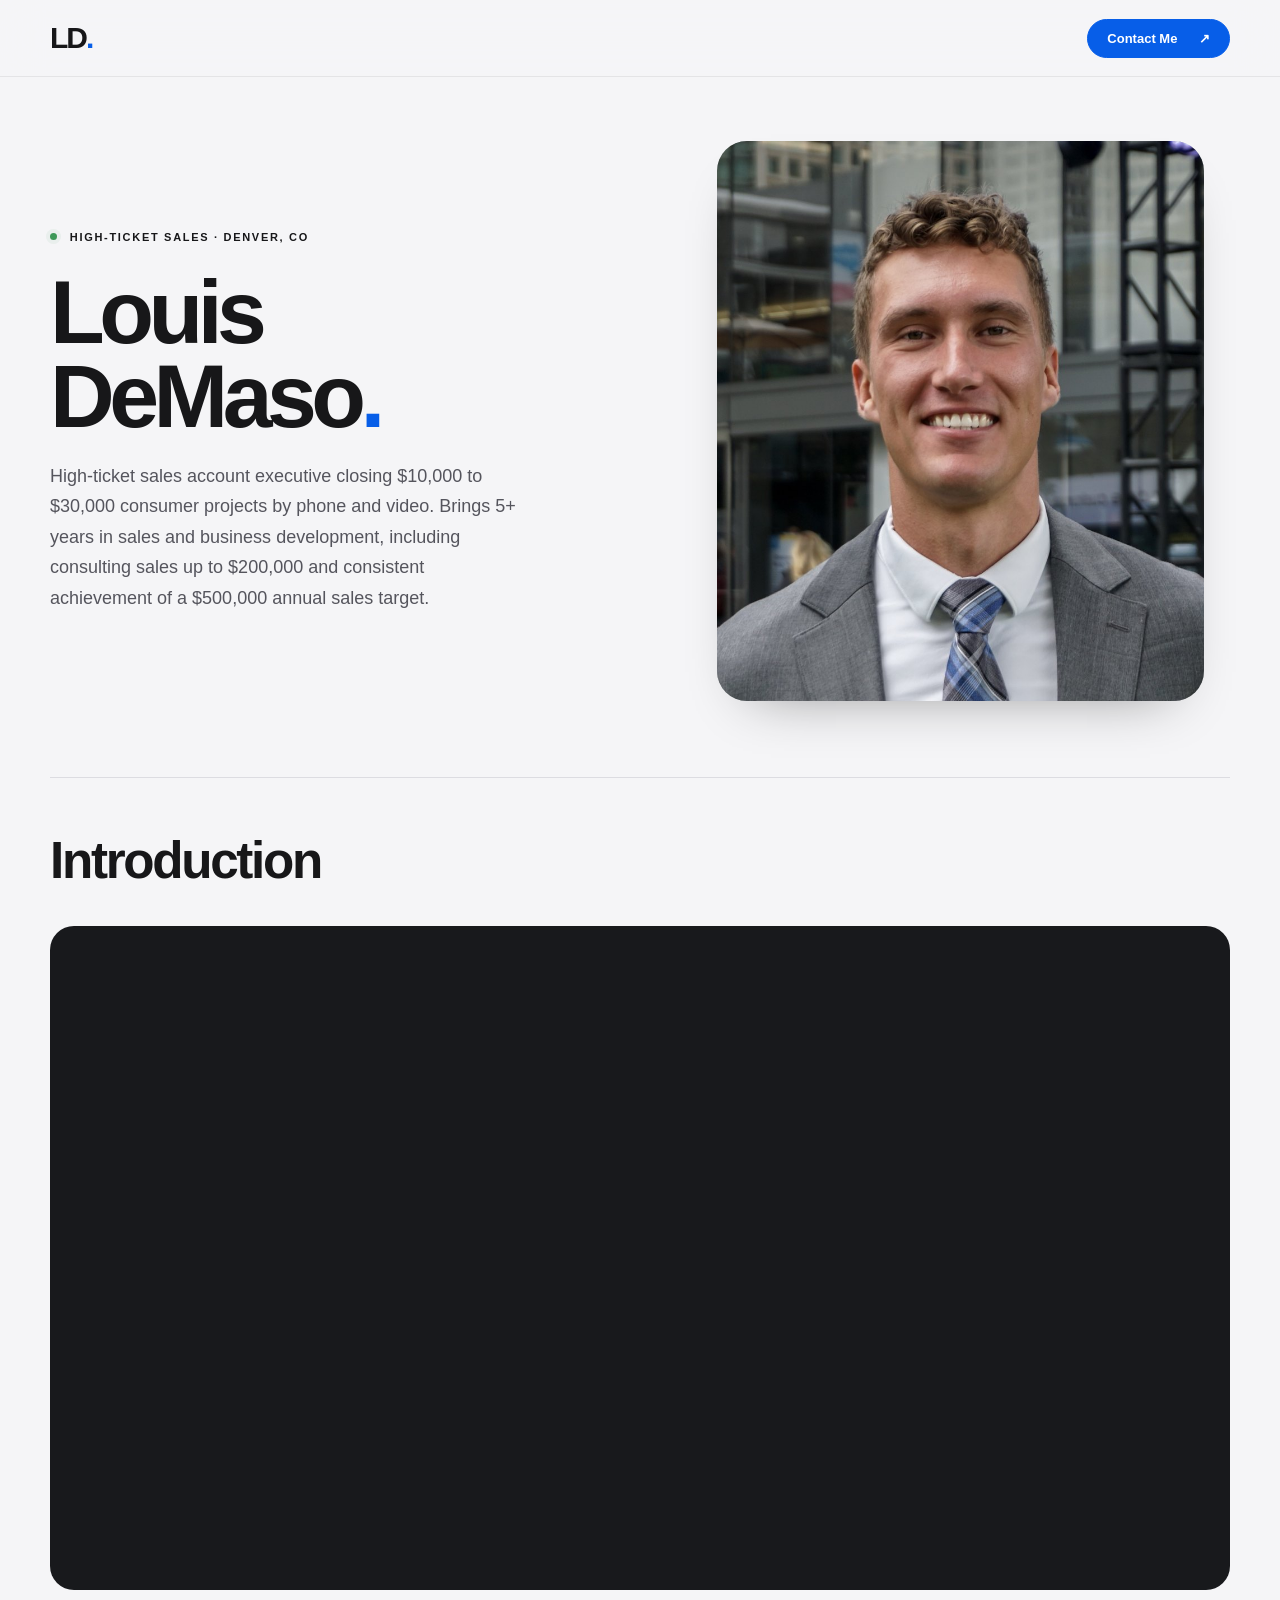
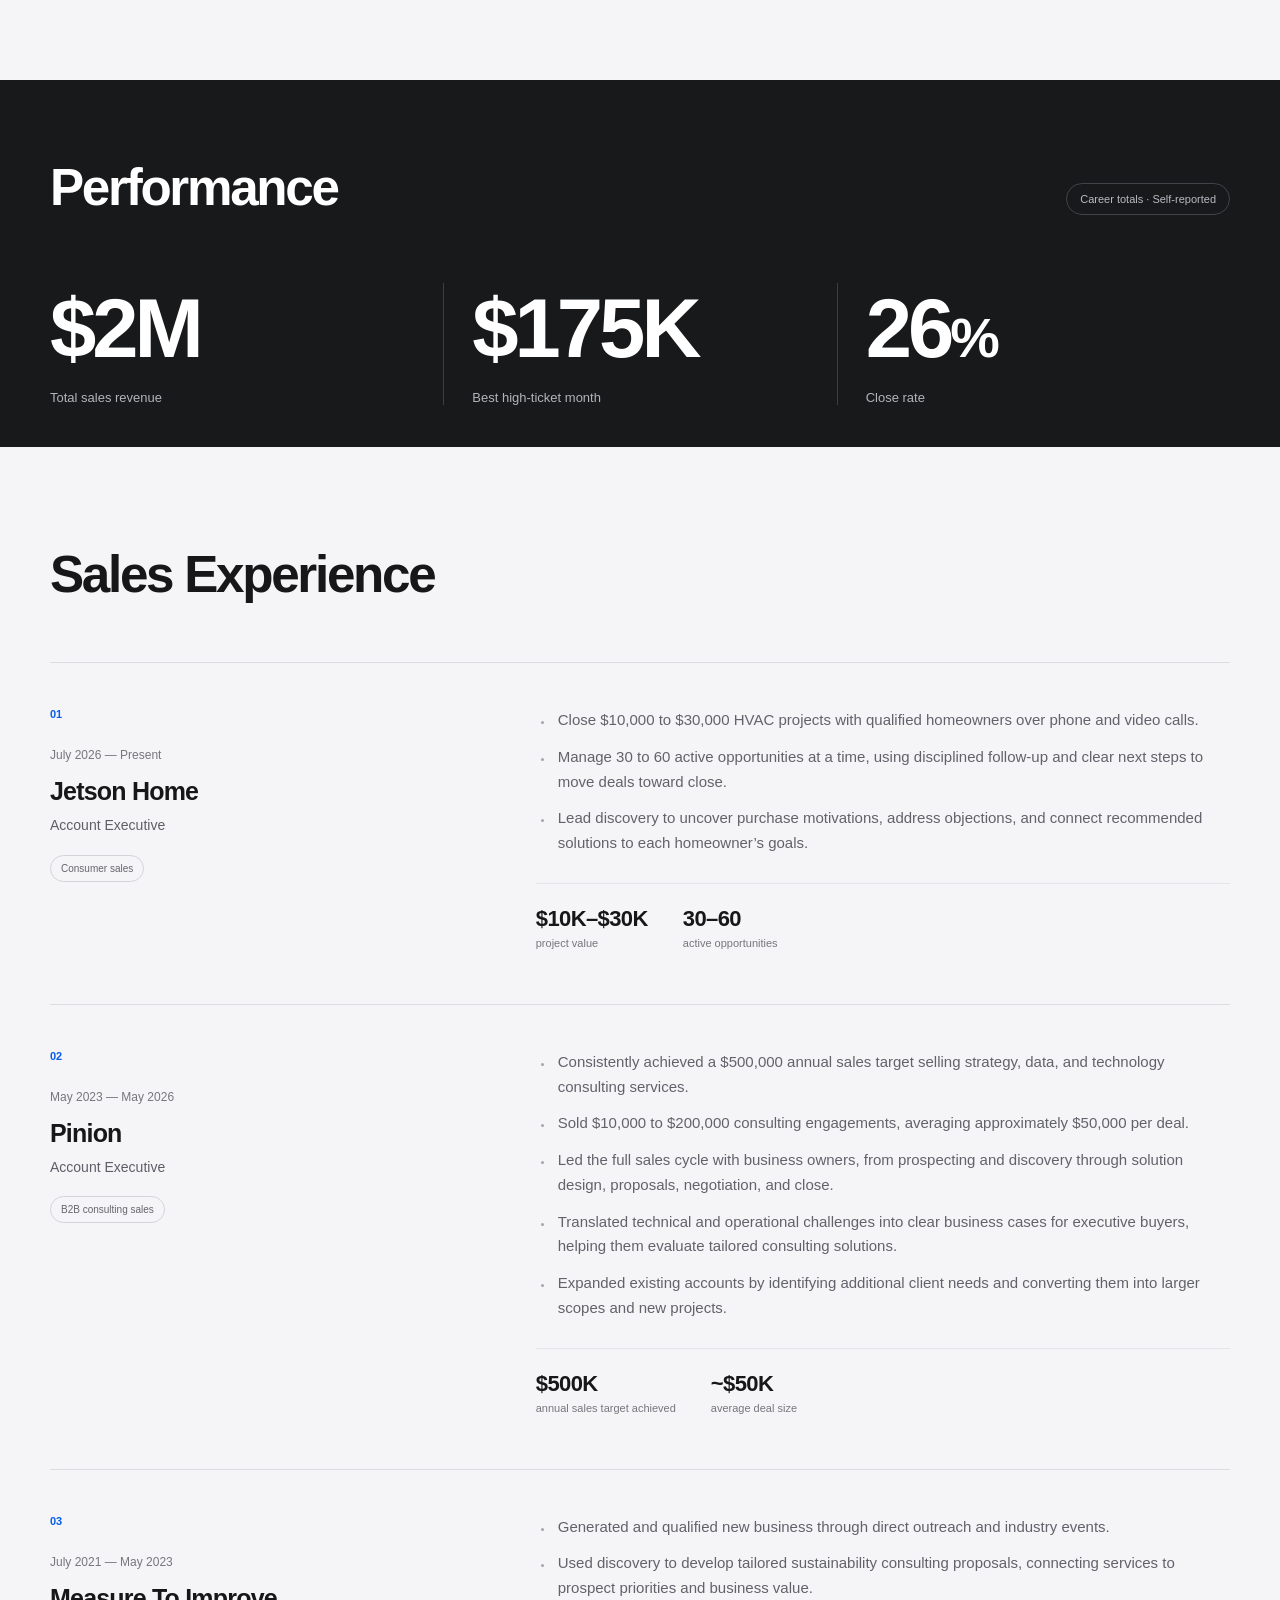
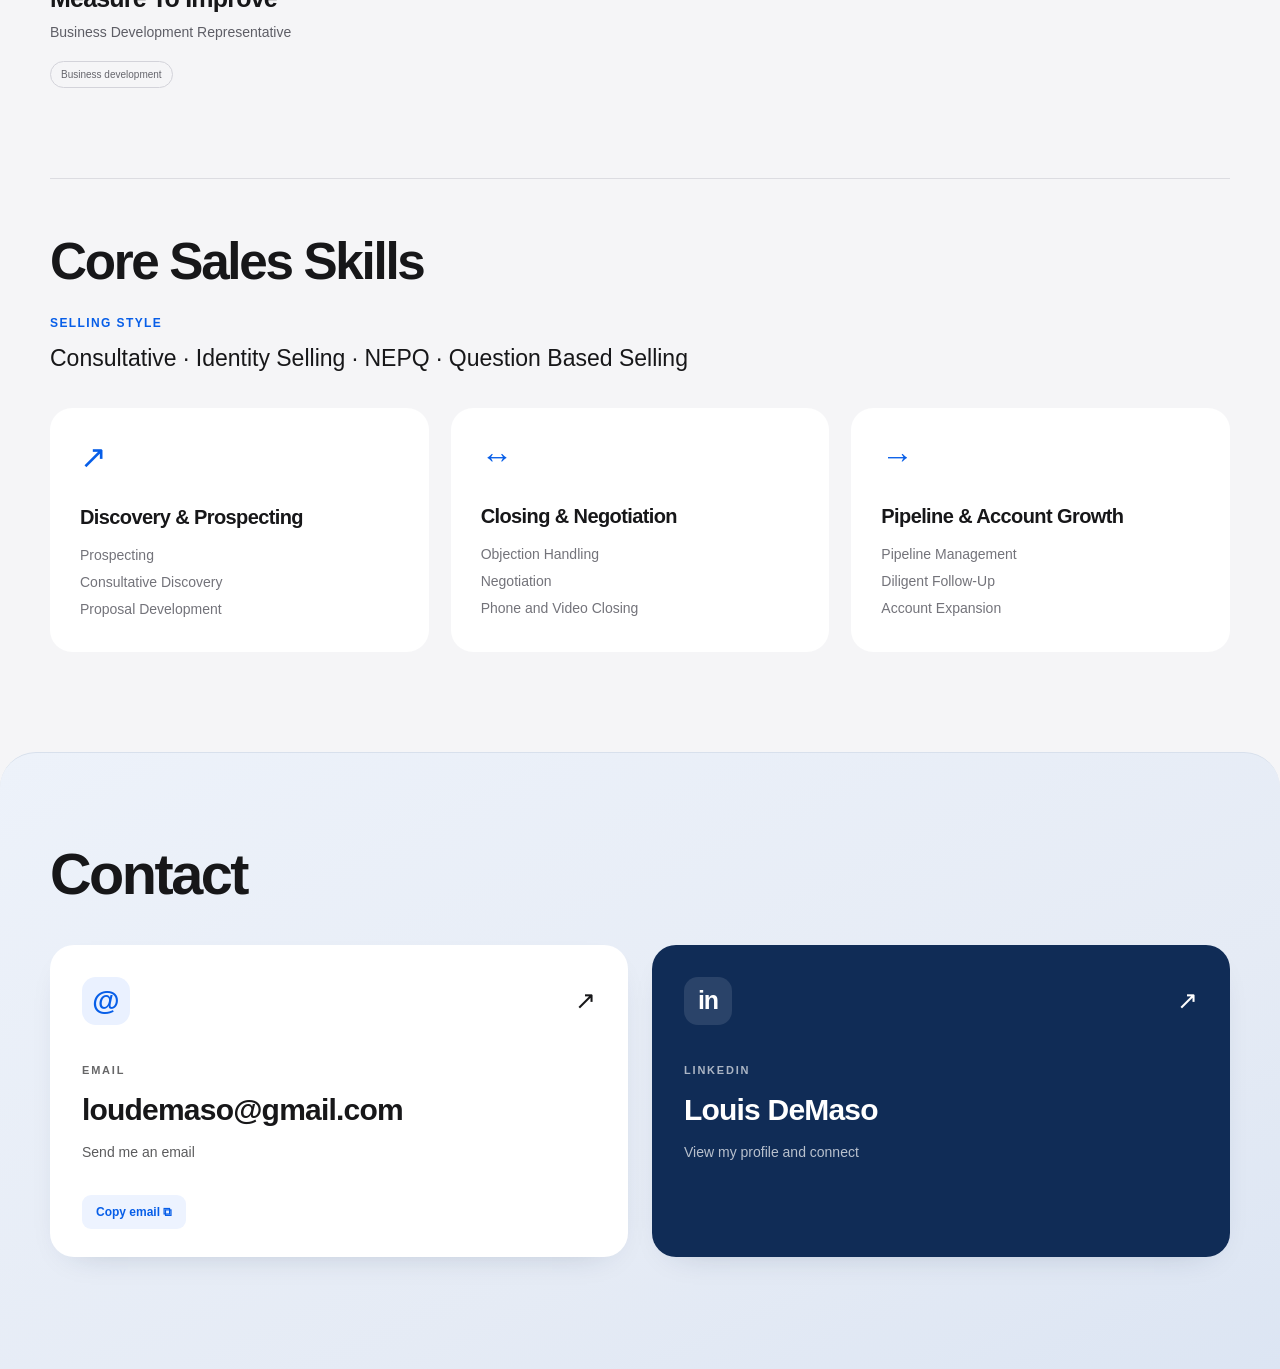
==== index.html @ 78a9ee92 "Merge header actions into one Contact Me section link" ====
<!doctype html>
<html lang="en">
<head>
<meta charset="utf-8"><meta name="viewport" content="width=device-width, initial-scale=1">
<meta name="theme-color" content="#f5f5f7">
<title>Louis DeMaso — High-Ticket Sales</title>
<meta name="description" content="Meet Louis DeMaso. Consultative sales, full-cycle deal ownership, and high-ticket closing. Based in Denver, Colorado.">
<meta property="og:title" content="Louis DeMaso — High-Ticket Sales"><meta property="og:description" content="Explore Louis DeMaso’s sales experience, skills, and video introduction."><meta property="og:type" content="website">
<link rel="icon" href="assets/favicon.svg" type="image/svg+xml"><link rel="stylesheet" href="styles.css">
<script src="script.js" defer></script>
</head>
<body>
<a class="skip" href="#main">Skip to content</a>
<header class="nav-shell"><nav class="nav wrap" aria-label="Main navigation"><a class="wordmark" href="#top" aria-label="Louis DeMaso, back to top">LD<span class="blue">.</span></a><a class="nav-cta" href="#contact">Contact Me <span aria-hidden="true">↗</span></a></nav></header>
<main id="main">
<section class="hero wrap" id="top" aria-labelledby="hero-title">
<div class="hero-copy"><p class="eyebrow"><span class="status-dot"></span> HIGH-TICKET SALES · DENVER, CO</p><h1 id="hero-title">Louis<br>DeMaso<span class="blue">.</span></h1><p class="hero-description">High-ticket sales account executive closing $10,000 to $30,000 consumer projects by phone and video. Brings 5+ years in sales and business development, including consulting sales up to $200,000 and consistent achievement of a $500,000 annual sales target.</p></div>
<div class="portrait-composition"><div class="portrait-frame"><img src="assets/louis-demaso.jpg" width="1000" height="1000" alt="Louis DeMaso smiling, wearing a gray suit and blue tie" fetchpriority="high"></div></div>
</section>
<section class="intro-section wrap" id="introduction" aria-labelledby="intro-title"><div class="section-top"><div><h2 id="intro-title">Introduction</h2></div></div><div class="video-shell"><iframe src="https://www.loom.com/embed/ac5e9e2e187c4475a9ef0aa3689cceb5" title="Louis DeMaso — Proven Sales Experience, video introduction" allow="fullscreen; picture-in-picture" allowfullscreen></iframe></div></section>
<section class="performance-section" aria-labelledby="performance-title"><div class="wrap"><div class="section-top"><div><h2 id="performance-title">Performance</h2></div><span class="source-pill">Career totals · Self-reported</span></div><div class="metrics"><div class="metric"><span class="metric-value">$2M</span><h3>Total sales revenue</h3></div><div class="metric"><span class="metric-value">$175K</span><h3>Best high-ticket month</h3></div><div class="metric"><span class="metric-value">26<span class="percent">%</span></span><h3>Close rate</h3></div></div></div></section>
<section class="experience-section wrap" id="experience" aria-labelledby="experience-title"><div class="section-top"><div><h2 id="experience-title">Sales Experience</h2></div></div>
<article class="role"><div class="role-meta"><span class="role-number">01</span><p class="date">July 2026 — Present</p><h3>Jetson Home</h3><p class="role-title">Account Executive</p><span class="role-tag">Consumer sales</span></div><div class="role-content"><ul><li>Close $10,000 to $30,000 HVAC projects with qualified homeowners over phone and video calls.</li><li>Manage 30 to 60 active opportunities at a time, using disciplined follow-up and clear next steps to move deals toward close.</li><li>Lead discovery to uncover purchase motivations, address objections, and connect recommended solutions to each homeowner’s goals.</li></ul><div class="role-highlights"><span><strong>$10K–$30K</strong> project value</span><span><strong>30–60</strong> active opportunities</span></div></div></article>
<article class="role"><div class="role-meta"><span class="role-number">02</span><p class="date">May 2023 — May 2026</p><h3>Pinion</h3><p class="role-title">Account Executive</p><span class="role-tag">B2B consulting sales</span></div><div class="role-content"><ul><li>Consistently achieved a $500,000 annual sales target selling strategy, data, and technology consulting services.</li><li>Sold $10,000 to $200,000 consulting engagements, averaging approximately $50,000 per deal.</li><li>Led the full sales cycle with business owners, from prospecting and discovery through solution design, proposals, negotiation, and close.</li><li>Translated technical and operational challenges into clear business cases for executive buyers, helping them evaluate tailored consulting solutions.</li><li>Expanded existing accounts by identifying additional client needs and converting them into larger scopes and new projects.</li></ul><div class="role-highlights"><span><strong>$500K</strong> annual sales target achieved</span><span><strong>~$50K</strong> average deal size</span></div></div></article>
<article class="role"><div class="role-meta"><span class="role-number">03</span><p class="date">July 2021 — May 2023</p><h3>Measure To Improve</h3><p class="role-title">Business Development Representative</p><span class="role-tag">Business development</span></div><div class="role-content"><ul><li>Generated and qualified new business through direct outreach and industry events.</li><li>Used discovery to develop tailored sustainability consulting proposals, connecting services to prospect priorities and business value.</li></ul></div></article>
</section>
<section class="skills-section wrap" id="skills" aria-labelledby="skills-title"><div class="skills-heading"><h2 id="skills-title">Core Sales Skills</h2></div><div class="approach-note"><span>SELLING STYLE</span><p>Consultative · Identity Selling · NEPQ · Question Based Selling</p></div><div class="skill-grid"><div class="skill-group"><span class="skill-icon" aria-hidden="true">↗</span><h3>Discovery &amp; Prospecting</h3><p>Prospecting<br>Consultative Discovery<br>Proposal Development</p></div><div class="skill-group"><span class="skill-icon" aria-hidden="true">↔</span><h3>Closing &amp; Negotiation</h3><p>Objection Handling<br>Negotiation<br>Phone and Video Closing</p></div><div class="skill-group"><span class="skill-icon" aria-hidden="true">→</span><h3>Pipeline &amp; Account Growth</h3><p>Pipeline Management<br>Diligent Follow-Up<br>Account Expansion</p></div></div></section>
<section class="contact-section" id="contact" aria-labelledby="contact-title"><div class="wrap"><h2 id="contact-title">Contact</h2><div class="contact-cards"><article class="contact-card email-card"><a class="contact-card-link" href="mailto:loudemaso@gmail.com"><span class="contact-card-top"><span class="contact-symbol" aria-hidden="true">@</span><span aria-hidden="true">↗</span></span><span class="contact-label">EMAIL</span><h3>loudemaso@gmail.com</h3><p>Send me an email</p></a><button id="copy-email" type="button" aria-label="Copy Louis’s email address">Copy email <span aria-hidden="true">⧉</span></button><span id="copy-status" class="sr-only" role="status"></span></article><article class="contact-card linkedin-card"><a class="contact-card-link" href="https://www.linkedin.com/in/louisdemaso/" target="_blank" rel="noopener noreferrer"><span class="contact-card-top"><span class="contact-symbol linkedin-symbol" aria-hidden="true">in</span><span aria-hidden="true">↗</span></span><span class="contact-label">LINKEDIN</span><h3>Louis DeMaso</h3><p>View my profile and connect</p></a></article></div></div></section>
</main>
</body></html>
---- styles.css ----
:root{--paper:#f5f5f7;--ink:#171719;--muted:#76767d;--blue:#075ee8;--line:#dcdce1;--max:1180px}*{box-sizing:border-box}html{scroll-behavior:smooth;scroll-padding-top:95px}body{margin:0;background:var(--paper);color:var(--ink);font-family:-apple-system,BlinkMacSystemFont,"Segoe UI",Helvetica,Arial,sans-serif;-webkit-font-smoothing:antialiased}a{color:inherit;text-decoration:none}button{font:inherit}a,button{-webkit-tap-highlight-color:transparent}a:focus-visible,button:focus-visible{outline:3px solid var(--blue);outline-offset:6px}::selection{background:#c7ddff}.wrap{max-width:var(--max);width:calc(100% - 96px);margin-inline:auto}.blue{color:var(--blue)}.muted{color:var(--muted)}.nav-shell{position:sticky;top:0;z-index:20;background:rgba(245,245,247,.88);backdrop-filter:blur(22px);border-bottom:1px solid rgba(0,0,0,.07)}.nav{height:76px;display:flex;align-items:center;justify-content:space-between;gap:22px}.wordmark{font-size:30px;font-weight:850;letter-spacing:-2px}.nav-links{display:flex;gap:32px;font-size:13px;font-weight:550}.nav-links a:hover,.text-link:hover,.contact-details a:hover,.footer>a:last-child:hover{color:var(--blue)}.nav-cta{border:1px solid #c5c5ca;border-radius:50px;padding:11px 19px;font-size:13px;font-weight:600;transition:background .2s}.nav-cta:hover{background:#e5e5e9}.nav-cta span{margin-left:18px}.hero{display:grid;grid-template-columns:1.16fr 1fr;gap:66px;align-items:center;padding-top:74px;padding-bottom:94px}.eyebrow{font-size:11px;font-weight:700;letter-spacing:1.7px;margin:0 0 28px;line-height:1.6}.status-dot{display:inline-block;width:7px;height:7px;background:#3d9858;border-radius:50%;margin-right:8px;vertical-align:1px;box-shadow:0 0 0 4px #3d985811}h1{font-size:clamp(72px,7.4vw,110px);line-height:.94;letter-spacing:-7px;margin:0 0 28px;font-weight:750}p{line-height:1.6}.hero-statement{font-size:27px;line-height:1.2;font-weight:600;letter-spacing:-.9px;margin:0 0 20px}.hero-statement span{color:var(--muted)}.hero-description{max-width:390px;color:#626269;font-size:16px;margin:0 0 28px}.hero-actions{display:flex;align-items:center;gap:25px;flex-wrap:wrap}.button{display:inline-flex;gap:25px;align-items:center;justify-content:center;padding:17px 24px;border-radius:100px;font-size:14px;font-weight:600;transition:transform .2s,background .2s}.primary{background:var(--blue);color:white}.primary:hover{background:#0049c5;transform:translateY(-2px)}.text-link{font-size:14px;font-weight:600}.contact-details{display:flex;gap:12px;flex-wrap:wrap;margin-top:27px;font-size:12px;color:#68686e}.contact-details>span{color:#c0c0c6}.portrait-composition{position:relative;padding-right:22px}.portrait-frame{position:relative;border-radius:30px;overflow:hidden;aspect-ratio:4/5;background:#c3c7c8;box-shadow:0 25px 55px -35px #0007}.portrait-frame img{width:100%;height:100%;object-fit:cover;object-position:50% 42%;display:block;transition:transform 1.2s}.portrait-frame:hover img{transform:scale(1.025)}.portrait-frame:after{content:"";position:absolute;inset:45% 0 0;background:linear-gradient(transparent,#081018c4);pointer-events:none}.portrait-caption{position:absolute;bottom:30px;left:29px;right:25px;display:flex;gap:18px;color:#fff;z-index:1;align-items:flex-start}.caption-mark{font-size:29px;font-weight:300;line-height:1}.portrait-caption strong{display:block;font-size:25px;font-weight:500;letter-spacing:-.7px;line-height:1.12}.portrait-caption div>span{display:block;margin-top:14px;font-size:10px;letter-spacing:1.8px;text-transform:uppercase;color:#e4e5e6}.portrait-side{position:absolute;right:-5px;top:40px;writing-mode:vertical-rl;letter-spacing:2px;font-size:9px;color:var(--muted)}h2{font-size:clamp(34px,4vw,52px);letter-spacing:-2.3px;line-height:1.08;font-weight:650;margin:0}h3{margin:0}.section-top{display:flex;align-items:flex-end;justify-content:space-between;gap:30px;margin-bottom:38px}.section-top .eyebrow{margin-bottom:18px}.section-aside{color:var(--muted);font-size:14px;margin:0 0 3px}.intro-section{padding:55px 0 90px;border-top:1px solid var(--line)}.video-shell{position:relative;width:100%;aspect-ratio:16/9;border-radius:24px;overflow:hidden;background:#18191c}.video-shell iframe{position:absolute;inset:0;width:100%;height:100%;border:0}.video-foot{display:flex;justify-content:space-between;gap:20px;font-size:12px;color:#696970;margin-top:18px}.video-foot>span>span{margin-right:8px;font-size:10px}.video-foot a{font-weight:600}.performance-section{background:#18191b;color:#fff;padding:80px 0 42px}.performance-section h2>span{color:#9c9ca2}.performance-section .eyebrow{color:#a5b7d8}.source-pill{border:1px solid #424348;color:#babac1;font-size:11px;padding:9px 13px;border-radius:20px;white-space:nowrap}.metrics{display:grid;grid-template-columns:repeat(3,1fr);padding-top:23px;margin-top:45px}.metric{padding:0 28px;border-left:1px solid #3d3e42}.metric:first-child{padding-left:0;border-left:0}.metric-value{display:block;font-size:clamp(55px,6.5vw,88px);font-weight:600;letter-spacing:-4px;line-height:1.1}.metric-value .percent{font-size:.67em;letter-spacing:-1px}.metric h3{font-size:13px;color:#b3b4ba;font-weight:400;margin-top:15px}.metrics-source{font-size:11px;color:#898a92;margin:43px 0 0;border-top:1px solid #35363a;padding-top:20px}.metrics-source a{text-decoration:underline;text-underline-offset:3px}.experience-section{padding-top:100px;padding-bottom:35px}.experience-section>.section-top{margin-bottom:60px}.role{border-top:1px solid var(--line);display:grid;grid-template-columns:1fr 1.65fr;gap:65px;padding:45px 0 55px}.role-number{display:block;font-size:11px;color:var(--blue);font-weight:650;margin-bottom:26px}.date{font-size:12px;color:var(--muted);margin:0 0 11px}.role h3{font-size:25px;letter-spacing:-.8px;line-height:1.2}.role-title{font-size:14px;color:#5e5e66;margin:8px 0 18px}.role-tag{display:inline-block;font-size:10px;border:1px solid #d3d3da;padding:7px 10px;border-radius:30px;color:#65656c}.role-lead{font-size:26px;letter-spacing:-.8px;line-height:1.25;margin:0 0 24px;font-weight:550}.role-content ul{padding-left:17px;margin:0;color:#62626a;font-size:15px;line-height:1.65}.role-content li{padding-left:5px;margin-bottom:12px}.role-content li::marker{color:#a4a4ae;font-size:9px}.role-highlights{display:flex;gap:35px;margin-top:27px;padding-top:22px;border-top:1px solid #e3e3e8}.role-highlights>span{font-size:11px;color:var(--muted);display:flex;flex-direction:column;gap:5px}.role-highlights strong{color:var(--ink);font-size:22px;font-weight:600;letter-spacing:-.6px}.skills-section{padding-top:55px;padding-bottom:100px;border-top:1px solid var(--line)}.skills-heading{display:flex;align-items:flex-end;justify-content:space-between;gap:30px}.skills-heading>p{color:var(--muted);font-size:14px;margin:0}.skill-grid{display:grid;grid-template-columns:repeat(3,1fr);gap:22px;margin-top:45px}.skill-group{background:#fff;padding:30px;border-radius:22px}.skill-icon{display:inline-flex;color:var(--blue);font-size:32px;margin-bottom:30px}.skill-group h3{font-size:20px;font-weight:600;letter-spacing:-.6px}.skill-group p{color:#73737a;font-size:14px;line-height:1.9;margin:13px 0 0}.approach-note{display:flex;gap:30px;align-items:center;margin-top:32px;border-top:1px solid var(--line);padding-top:24px}.approach-note>span{font-size:10px;letter-spacing:1.5px;color:var(--muted);flex-shrink:0}.approach-note p{font-size:13px;margin:0;color:#64646b}.contact-section{background:#e9edf5;padding:85px 0}.contact-section h2{font-size:clamp(40px,5.4vw,70px);letter-spacing:-3.3px;line-height:1.04}.contact-section h2 span{color:var(--blue)}.closing-actions{display:flex;align-items:center;gap:30px;margin-top:34px}.email-row{display:flex;gap:18px;align-items:center;margin-top:28px;font-size:13px;color:#666b74;flex-wrap:wrap}.email-row button{cursor:pointer;border:0;background:transparent;color:var(--blue);font-size:11px;padding:9px;border-radius:8px}.email-row button:hover{background:#dce4f2}.email-row button span{margin-left:7px}.footer{display:flex;gap:30px;align-items:center;justify-content:space-between;padding-top:30px;padding-bottom:30px}.footer p{font-size:11px;color:var(--muted)}.footer p span{margin:0 10px;color:#b9b9be}.footer>a:last-child{font-size:11px}.skip{position:fixed;left:15px;top:-100px;background:var(--ink);color:white;padding:12px 20px;z-index:100}.skip:focus{top:10px}.sr-only{position:absolute;width:1px;height:1px;padding:0;margin:-1px;overflow:hidden;clip:rect(0,0,0,0);white-space:nowrap;border:0}.reveal-ready .reveal{opacity:0;transform:translateY(22px);transition:opacity .7s ease,transform .7s ease}.reveal-ready .reveal.visible{opacity:1;transform:none}
@media(min-width:1500px){.hero{padding-top:90px}.portrait-frame{max-height:610px}}
@media(max-width:1000px){.wrap{width:calc(100% - 64px)}.hero{gap:30px;padding-top:55px}h1{font-size:78px;letter-spacing:-5px}.hero-description{font-size:14px}.hero-statement{font-size:25px}.hero-actions{gap:18px}.button{font-size:12px;padding:15px 20px;gap:15px}.contact-details{font-size:11px;gap:8px}.portrait-caption{left:22px;bottom:25px}.portrait-caption strong{font-size:22px}.role{gap:35px;grid-template-columns:1fr 1.6fr}.skill-group{padding:25px}.skill-group h3{font-size:18px}.section-aside{font-size:12px}.skills-heading>p{max-width:270px}}
@media(max-width:700px){.wrap{width:calc(100% - 40px)}.nav{height:64px;gap:14px}.nav-links{gap:18px;font-size:11px}.nav-cta{font-size:11px;padding:9px 12px}.nav-cta span{margin-left:8px}.wordmark{font-size:25px}.hero{grid-template-columns:1fr;padding-top:43px;padding-bottom:58px;gap:38px}.eyebrow{font-size:9px;letter-spacing:1.4px;margin-bottom:24px}h1{font-size:clamp(72px,17vw,100px);letter-spacing:-5.5px;margin-bottom:24px}.hero-statement{font-size:26px}.hero-description{font-size:15px;max-width:400px}.hero-actions{gap:25px}.button{font-size:13px;padding:16px 22px}.contact-details{font-size:11px;margin-top:23px;gap:10px}.portrait-composition{padding-right:18px}.portrait-frame{aspect-ratio:1.17;border-radius:23px}.portrait-frame img{object-position:50% 36%}.portrait-caption{bottom:22px;left:22px}.portrait-caption strong{font-size:23px}.portrait-caption div>span{font-size:8px;margin-top:8px}.portrait-side{font-size:8px;right:-3px;top:25px}.section-top{display:block;margin-bottom:27px}h2{font-size:36px;letter-spacing:-1.8px}.section-aside{margin-top:20px;font-size:13px}.section-aside br{display:none}.intro-section{padding-top:37px;padding-bottom:55px}.video-shell{border-radius:13px}.video-foot{font-size:10px;align-items:flex-start;line-height:1.5;gap:16px}.video-foot>span{max-width:210px}.video-foot a{flex-shrink:0}.performance-section{padding:49px 0 25px}.performance-section h2{font-size:34px}.source-pill{display:inline-block;margin-top:22px;font-size:10px}.metrics{margin-top:24px;padding-top:0;gap:0}.metric{padding:0 13px}.metric-value{font-size:43px;letter-spacing:-2.6px}.metric h3{font-size:10px;line-height:1.5;margin-top:10px;max-width:85px}.metrics-source{font-size:10px;margin-top:30px}.experience-section{padding-top:58px;padding-bottom:15px}.experience-section>.section-top{margin-bottom:30px}.role{grid-template-columns:1fr;gap:28px;padding:28px 0 36px}.role-meta{position:relative;padding-left:39px}.role-number{position:absolute;top:0;left:0;margin:0;padding-top:2px}.role h3{font-size:25px}.date{font-size:11px}.role-title{font-size:13px;margin-bottom:12px}.role-tag{font-size:9px;padding:6px 10px}.role-lead{font-size:24px;margin-bottom:20px}.role-content ul{font-size:14px;line-height:1.65}.role-highlights{gap:32px}.role-highlights strong{font-size:21px}.skills-section{padding-top:40px;padding-bottom:55px}.skills-heading{display:block}.skills-heading>p{max-width:100%;margin-top:23px;font-size:13px}.skills-heading>p br{display:none}.skill-grid{grid-template-columns:1fr;gap:12px;margin-top:28px}.skill-group{display:grid;grid-template-columns:30px 1fr;column-gap:18px;padding:24px;border-radius:18px}.skill-icon{grid-row:1/3;font-size:26px;margin:0}.skill-group h3{font-size:20px}.skill-group p{font-size:13px;line-height:1.8;margin-top:9px}.approach-note{display:block;margin-top:24px;padding-top:20px}.approach-note p{margin-top:10px;line-height:1.8;font-size:12px}.contact-section{padding:52px 0}.contact-section h2{font-size:39px;letter-spacing:-1.9px}.closing-actions{gap:20px;margin-top:27px}.closing-actions .text-link{font-size:12px}.email-row{font-size:12px;gap:9px;margin-top:22px}.footer{flex-wrap:wrap;gap:8px 20px;padding-top:24px;padding-bottom:24px}.footer p{margin-left:auto;font-size:10px}.footer>a:last-child{width:100%;padding-top:8px;font-size:11px;text-align:right}}
@media(prefers-reduced-motion:reduce){html{scroll-behavior:auto}*,*:before,*:after{transition:none!important;animation:none!important}.reveal-ready .reveal{opacity:1;transform:none}}
@media print{body{background:white;font-size:11pt}.nav-shell,.intro-section,.portrait-composition,.contact-section,.footer,.hero-actions,.contact-details,.approach-note{display:none}.wrap{width:100%;max-width:none}.hero{display:block;padding:0 0 20px}h1{font-size:42px;letter-spacing:-2px}h1 br{display:none}h1 br:after{content:' '}.hero-statement{font-size:18px}.hero-description{max-width:none}.performance-section{background:white;color:black;padding:20px 0}.performance-section h2,.performance-section h2>span{color:black;font-size:24px}.performance-section .eyebrow{color:#555}.metric-value{font-size:32px;color:black}.metric h3,.metrics-source{color:#555}.experience-section{padding:20px 0}.section-aside{display:none}h2{font-size:26px}.role{padding:20px 0;gap:25px;break-inside:avoid}.role-content ul{font-size:11px}.role-lead{font-size:19px}.skills-section{padding:20px 0}.skill-grid{margin-top:20px}.skill-group{padding:10px}.skill-icon{display:none}.reveal-ready .reveal{opacity:1;transform:none}}
@media(max-width:700px){.nav-links a,.nav-cta{white-space:nowrap}.metric-value{font-size:36px;letter-spacing:-2px}}
@media(max-width:380px){.nav-links{gap:12px;font-size:10px}.nav{gap:10px}.nav-cta{padding:8px 10px;font-size:10px}.nav-cta span{margin-left:4px}.metrics{grid-template-columns:1fr}.metric,.metric:first-child{border-left:0;border-bottom:1px solid #35363a;padding:18px 0;display:flex;align-items:center;justify-content:space-between;gap:20px}.metric-value{font-size:49px}.metric h3{max-width:125px;font-size:12px;margin-top:0;text-align:right}.metrics-source{border:0;padding-top:0}.video-foot{flex-wrap:wrap}}

/* Selling style sits directly under the skills heading. */
.skills-section .approach-note{display:block;margin:26px 0 0;padding:0;border:0}.skills-section .approach-note>span{display:block;color:var(--blue);font-size:12px;font-weight:700;letter-spacing:1.4px;margin-bottom:10px}.skills-section .approach-note p{font-size:clamp(17px,2vw,23px);font-weight:500;line-height:1.6;color:var(--ink);margin:0;max-width:900px}.skills-section .skill-grid{margin-top:32px}
@media(max-width:700px){.skills-section .approach-note{margin-top:22px}.skills-section .approach-note p{font-size:17px}.skills-section .skill-grid{margin-top:27px}}

.nav-cta{background:var(--blue);border-color:var(--blue);color:#fff}.nav-cta:hover{background:#0049c5;border-color:#0049c5}.contact-details .text-link{font:inherit;font-weight:600}

/* Rebalanced introduction: name, contact links, then full resume summary. */
.hero{gap:72px;padding-top:64px;padding-bottom:76px}
.hero h1{font-size:clamp(72px,7vw,100px);letter-spacing:-5.5px;margin-bottom:22px}
.hero .eyebrow{margin-bottom:24px}
.hero .contact-details{margin:0 0 25px;gap:10px 24px;font-size:16px;color:var(--blue);align-items:center}
.hero .contact-details a{display:inline-flex;align-items:center;min-height:44px;font-weight:600;text-underline-offset:5px}
.hero .contact-details a:hover{text-decoration:underline}
.hero .hero-description{max-width:470px;font-size:18px;line-height:1.7;color:#55555d;margin:0}
.hero .portrait-frame{aspect-ratio:4/4.6;max-height:560px}
.hero .portrait-frame:after{display:none}
@media(max-width:1000px) and (min-width:701px){.hero{gap:34px}.hero h1{font-size:76px}.hero .contact-details{font-size:14px;gap:6px 18px}.hero .hero-description{font-size:16px}}
@media(max-width:700px){.hero{gap:32px;padding-top:38px;padding-bottom:48px}.hero h1{font-size:clamp(68px,17vw,90px);letter-spacing:-4.5px;margin-bottom:18px}.hero .contact-details{font-size:15px;gap:4px 20px;margin-bottom:20px}.hero .hero-description{font-size:16px;line-height:1.7;max-width:100%}.hero .portrait-frame{aspect-ratio:1.17;max-height:none}}
@media print{.hero .hero-description{font-size:11pt}.hero h1{font-size:42px}}

/* Header shortcut and distinct contact cards. */
.nav-actions{display:flex;gap:22px;align-items:center}.contact-nav{font-size:13px;font-weight:600;padding:12px 0}.contact-nav:hover{color:var(--blue)}
.contact-cards{display:grid;grid-template-columns:1fr 1fr;gap:24px;margin-top:36px}.contact-card{border-radius:24px;overflow:hidden;transition:transform .2s,box-shadow .2s;min-width:0}.contact-card:hover{transform:translateY(-4px);box-shadow:0 18px 40px -20px #142a4a55}.email-card{background:white;color:var(--ink)}.linkedin-card{background:#102c56;color:white}.contact-card-link{display:block;padding:32px}.contact-card-top{display:flex;align-items:center;justify-content:space-between;font-size:25px;margin-bottom:35px}.contact-symbol{display:grid;place-items:center;width:48px;height:48px;border-radius:14px;background:#eaf1ff;color:var(--blue);font-size:28px;font-weight:600}.linkedin-symbol{background:#ffffff1c;color:white;font-size:25px;letter-spacing:-1px}.contact-label{font-size:11px;letter-spacing:1.8px;font-weight:700;opacity:.65}.contact-card h3{font-size:clamp(19px,2.5vw,30px);letter-spacing:-.8px;line-height:1.3;margin-top:12px;overflow-wrap:anywhere}.contact-card p{font-size:14px;opacity:.7;margin:12px 0 0}.email-card button{margin:0 32px 28px;padding:10px 14px;border:0;border-radius:9px;background:#edf3ff;color:var(--blue);font:inherit;font-size:12px;font-weight:600;cursor:pointer}.email-card button:hover{background:#dce9ff}
@media(max-width:700px){.nav-actions{gap:16px}.contact-nav{font-size:12px}.contact-cards{grid-template-columns:1fr;gap:16px;margin-top:28px}.contact-card-link{padding:26px}.contact-card-top{margin-bottom:26px}.contact-card h3{font-size:24px}.email-card button{margin-left:26px}.contact-card{border-radius:20px}}
@media(prefers-reduced-motion:reduce){.contact-card:hover{transform:none}}

/* Contact is the final section and visual close of the page. */
.contact-section{background:linear-gradient(155deg,#edf2fa 0%,#e5ebf5 65%,#dce5f3 100%);border-top:1px solid #d8e0ec;border-radius:36px 36px 0 0;padding:92px 0 112px}
.contact-section h2{font-size:clamp(40px,4.5vw,60px);letter-spacing:-2.5px}
.contact-section .contact-cards{margin-top:40px}
.contact-section .contact-card{box-shadow:0 12px 35px -24px #142a4a55}
.linkedin-card{display:flex}.linkedin-card .contact-card-link{flex:1}
@media(max-width:700px){.contact-section{border-radius:24px 24px 0 0;padding:52px 0 64px}.contact-section h2{font-size:39px;letter-spacing:-1.9px}.contact-section .contact-cards{margin-top:28px}}
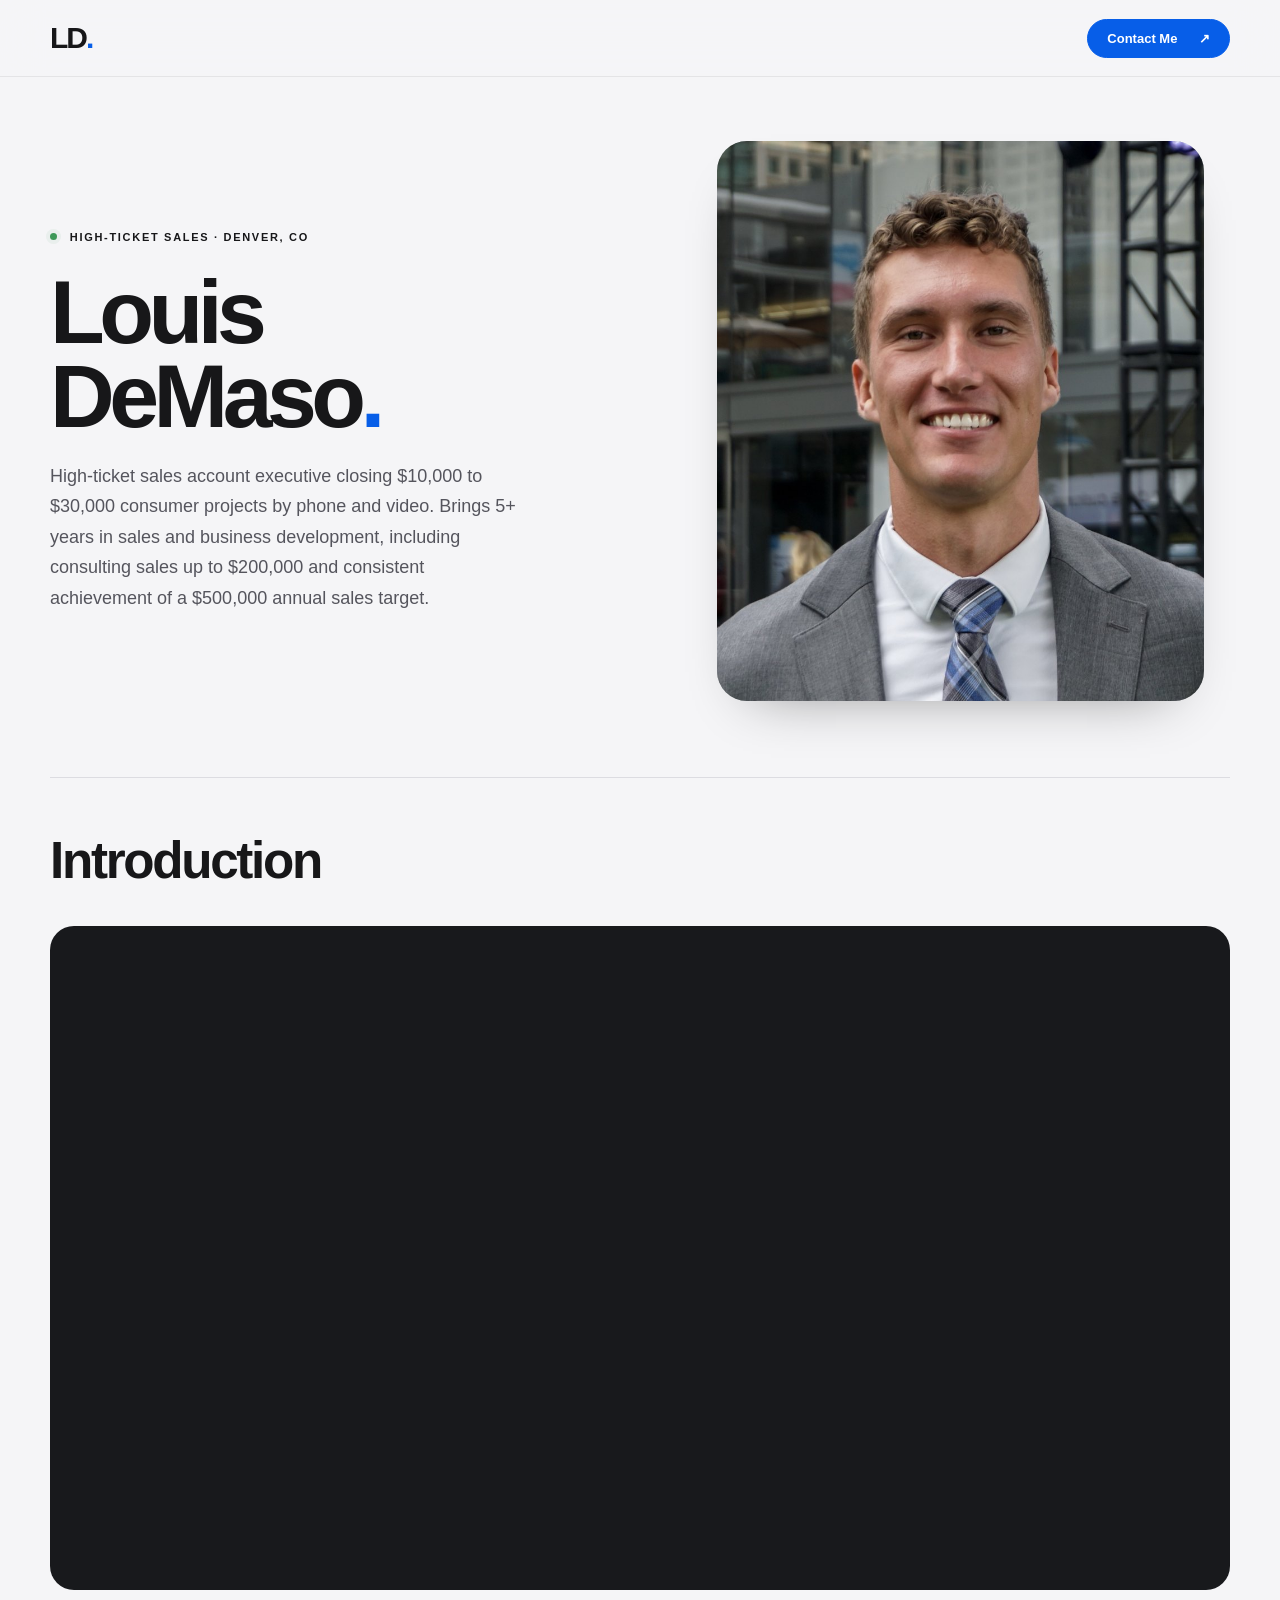
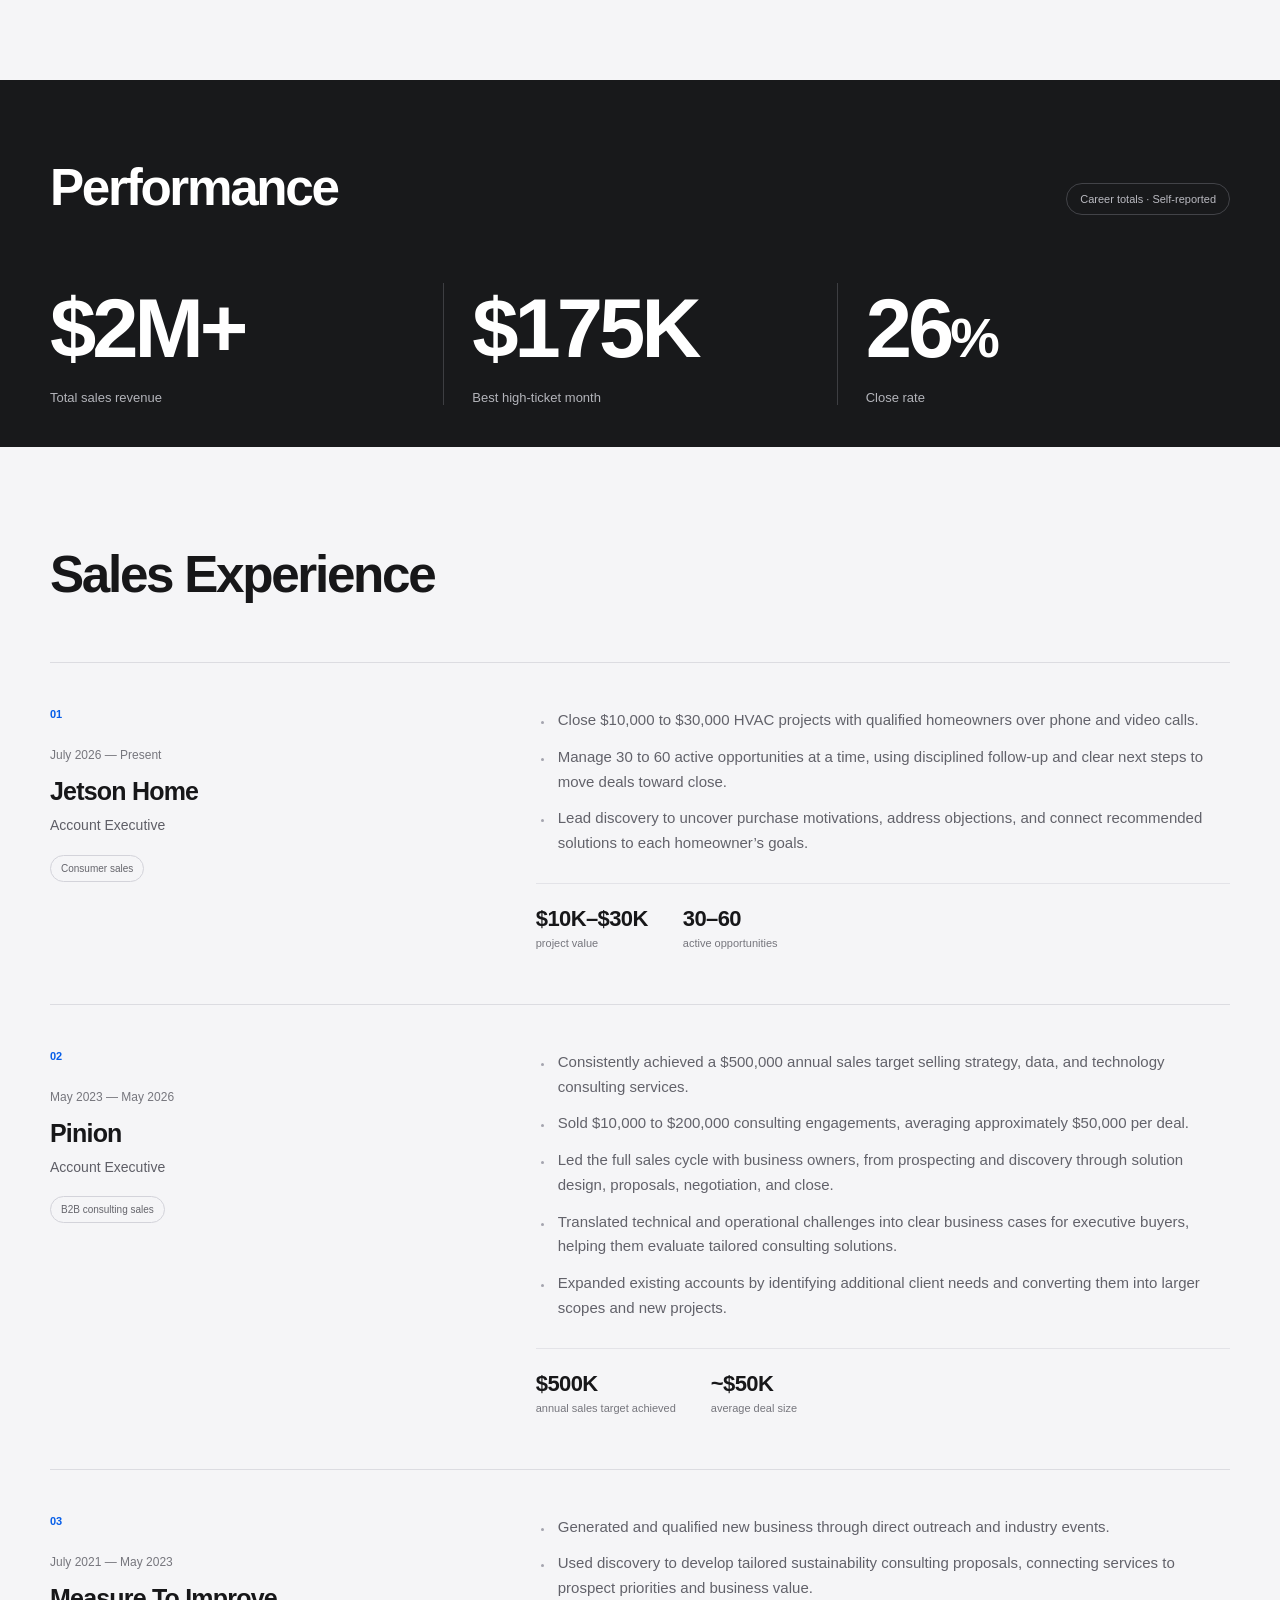
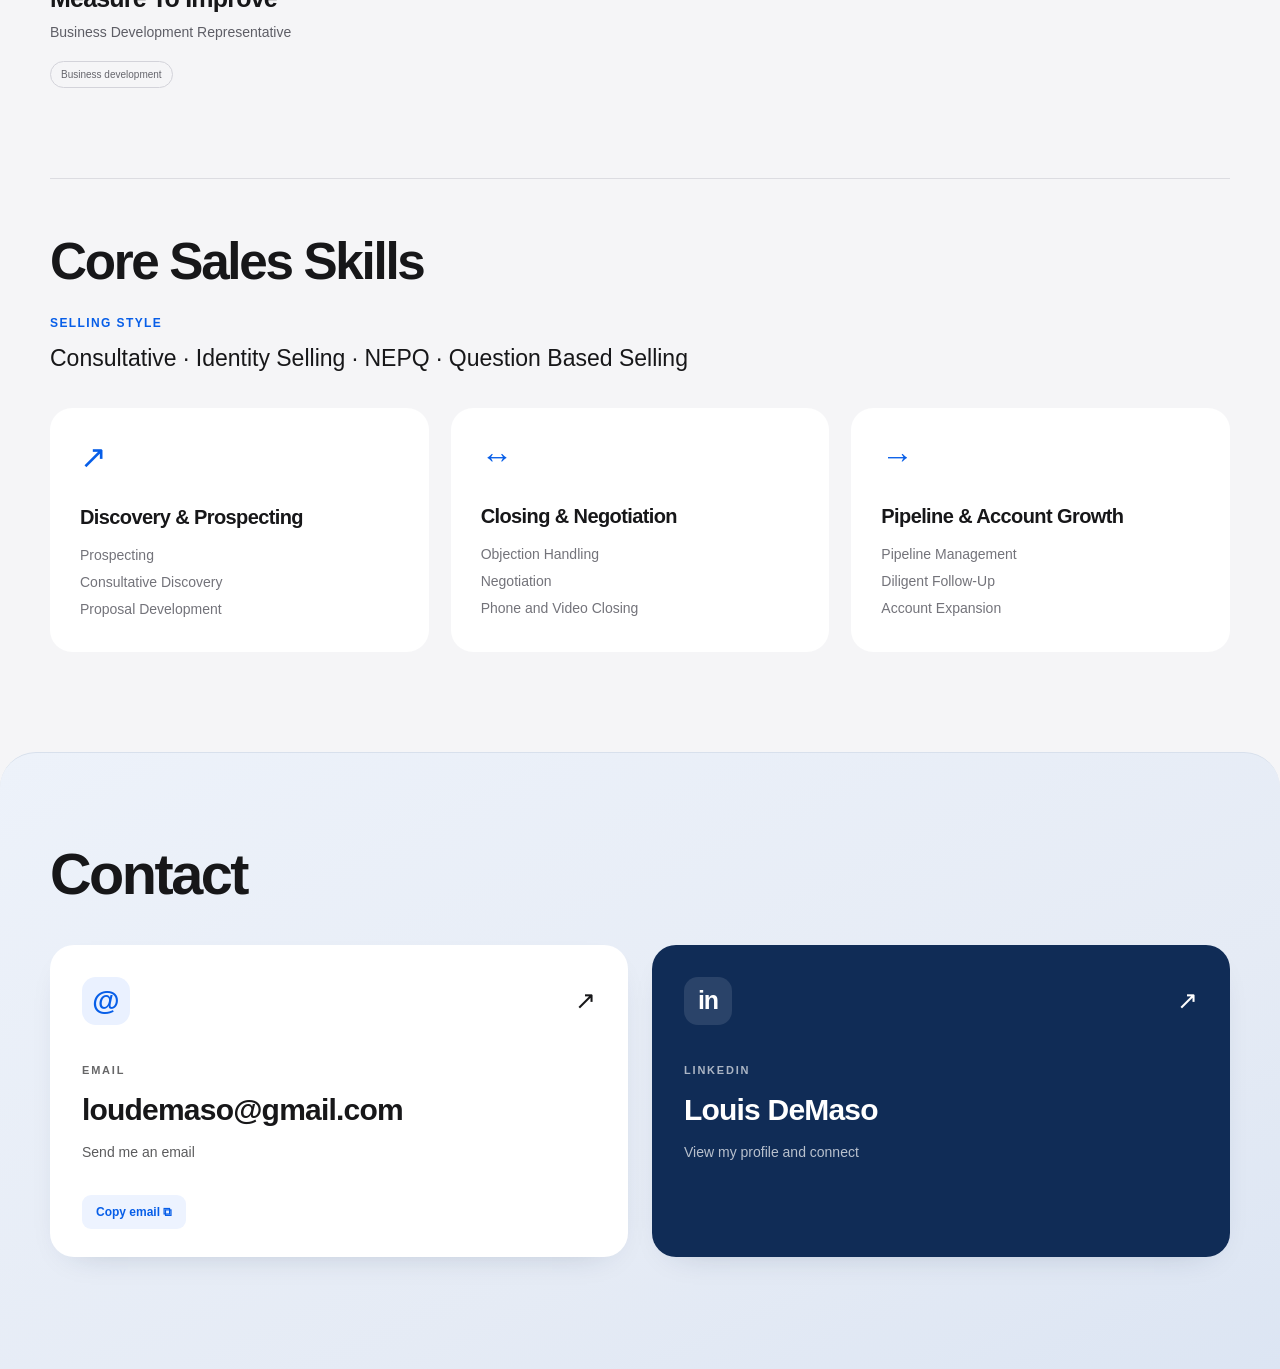
==== commit f18f4fba: "Update total sales revenue to $2M+" ====
--- a/index.html
+++ b/index.html
@@ -18,7 +18,7 @@
 <div class="portrait-composition"><div class="portrait-frame"><img src="assets/louis-demaso.jpg" width="1000" height="1000" alt="Louis DeMaso smiling, wearing a gray suit and blue tie" fetchpriority="high"></div></div>
 </section>
 <section class="intro-section wrap" id="introduction" aria-labelledby="intro-title"><div class="section-top"><div><h2 id="intro-title">Introduction</h2></div></div><div class="video-shell"><iframe src="https://www.loom.com/embed/ac5e9e2e187c4475a9ef0aa3689cceb5" title="Louis DeMaso — Proven Sales Experience, video introduction" allow="fullscreen; picture-in-picture" allowfullscreen></iframe></div></section>
-<section class="performance-section" aria-labelledby="performance-title"><div class="wrap"><div class="section-top"><div><h2 id="performance-title">Performance</h2></div><span class="source-pill">Career totals · Self-reported</span></div><div class="metrics"><div class="metric"><span class="metric-value">$2M</span><h3>Total sales revenue</h3></div><div class="metric"><span class="metric-value">$175K</span><h3>Best high-ticket month</h3></div><div class="metric"><span class="metric-value">26<span class="percent">%</span></span><h3>Close rate</h3></div></div></div></section>
+<section class="performance-section" aria-labelledby="performance-title"><div class="wrap"><div class="section-top"><div><h2 id="performance-title">Performance</h2></div><span class="source-pill">Career totals · Self-reported</span></div><div class="metrics"><div class="metric"><span class="metric-value">$2M+</span><h3>Total sales revenue</h3></div><div class="metric"><span class="metric-value">$175K</span><h3>Best high-ticket month</h3></div><div class="metric"><span class="metric-value">26<span class="percent">%</span></span><h3>Close rate</h3></div></div></div></section>
 <section class="experience-section wrap" id="experience" aria-labelledby="experience-title"><div class="section-top"><div><h2 id="experience-title">Sales Experience</h2></div></div>
 <article class="role"><div class="role-meta"><span class="role-number">01</span><p class="date">July 2026 — Present</p><h3>Jetson Home</h3><p class="role-title">Account Executive</p><span class="role-tag">Consumer sales</span></div><div class="role-content"><ul><li>Close $10,000 to $30,000 HVAC projects with qualified homeowners over phone and video calls.</li><li>Manage 30 to 60 active opportunities at a time, using disciplined follow-up and clear next steps to move deals toward close.</li><li>Lead discovery to uncover purchase motivations, address objections, and connect recommended solutions to each homeowner’s goals.</li></ul><div class="role-highlights"><span><strong>$10K–$30K</strong> project value</span><span><strong>30–60</strong> active opportunities</span></div></div></article>
 <article class="role"><div class="role-meta"><span class="role-number">02</span><p class="date">May 2023 — May 2026</p><h3>Pinion</h3><p class="role-title">Account Executive</p><span class="role-tag">B2B consulting sales</span></div><div class="role-content"><ul><li>Consistently achieved a $500,000 annual sales target selling strategy, data, and technology consulting services.</li><li>Sold $10,000 to $200,000 consulting engagements, averaging approximately $50,000 per deal.</li><li>Led the full sales cycle with business owners, from prospecting and discovery through solution design, proposals, negotiation, and close.</li><li>Translated technical and operational challenges into clear business cases for executive buyers, helping them evaluate tailored consulting solutions.</li><li>Expanded existing accounts by identifying additional client needs and converting them into larger scopes and new projects.</li></ul><div class="role-highlights"><span><strong>$500K</strong> annual sales target achieved</span><span><strong>~$50K</strong> average deal size</span></div></div></article>
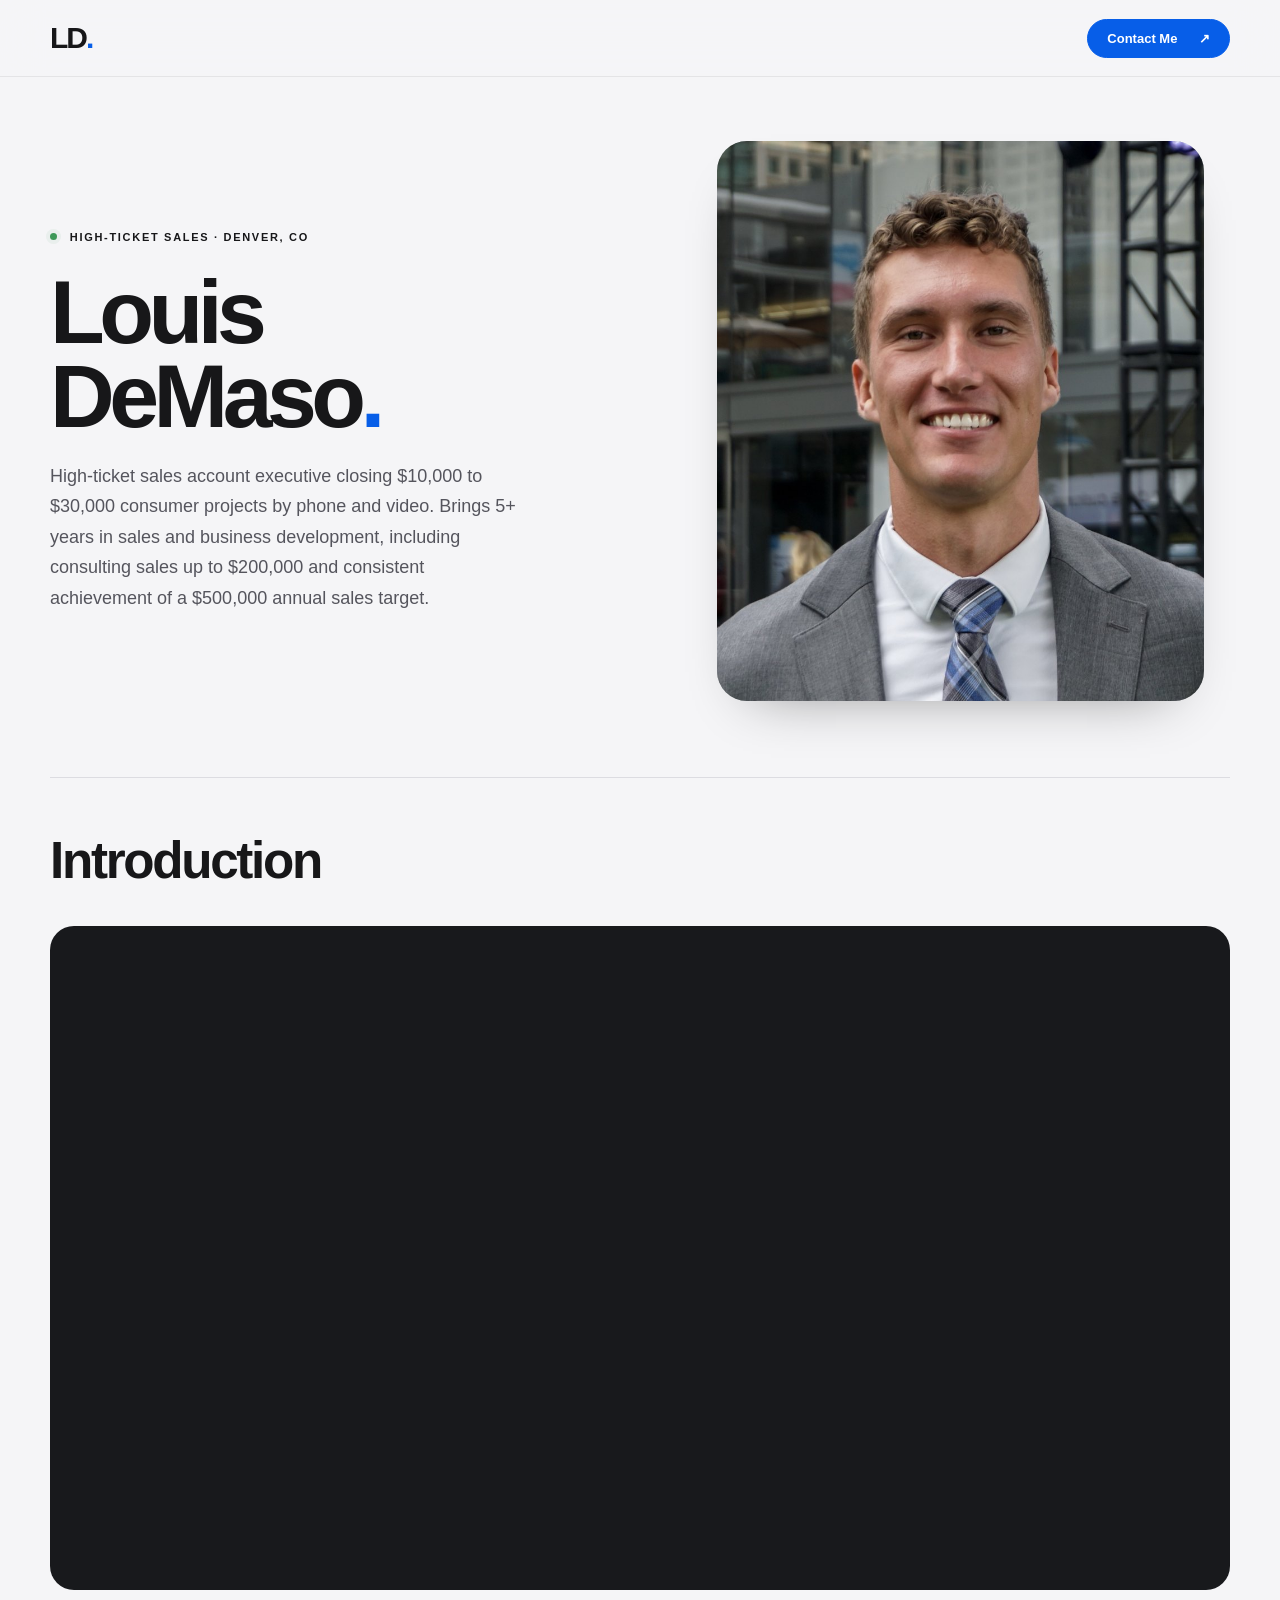
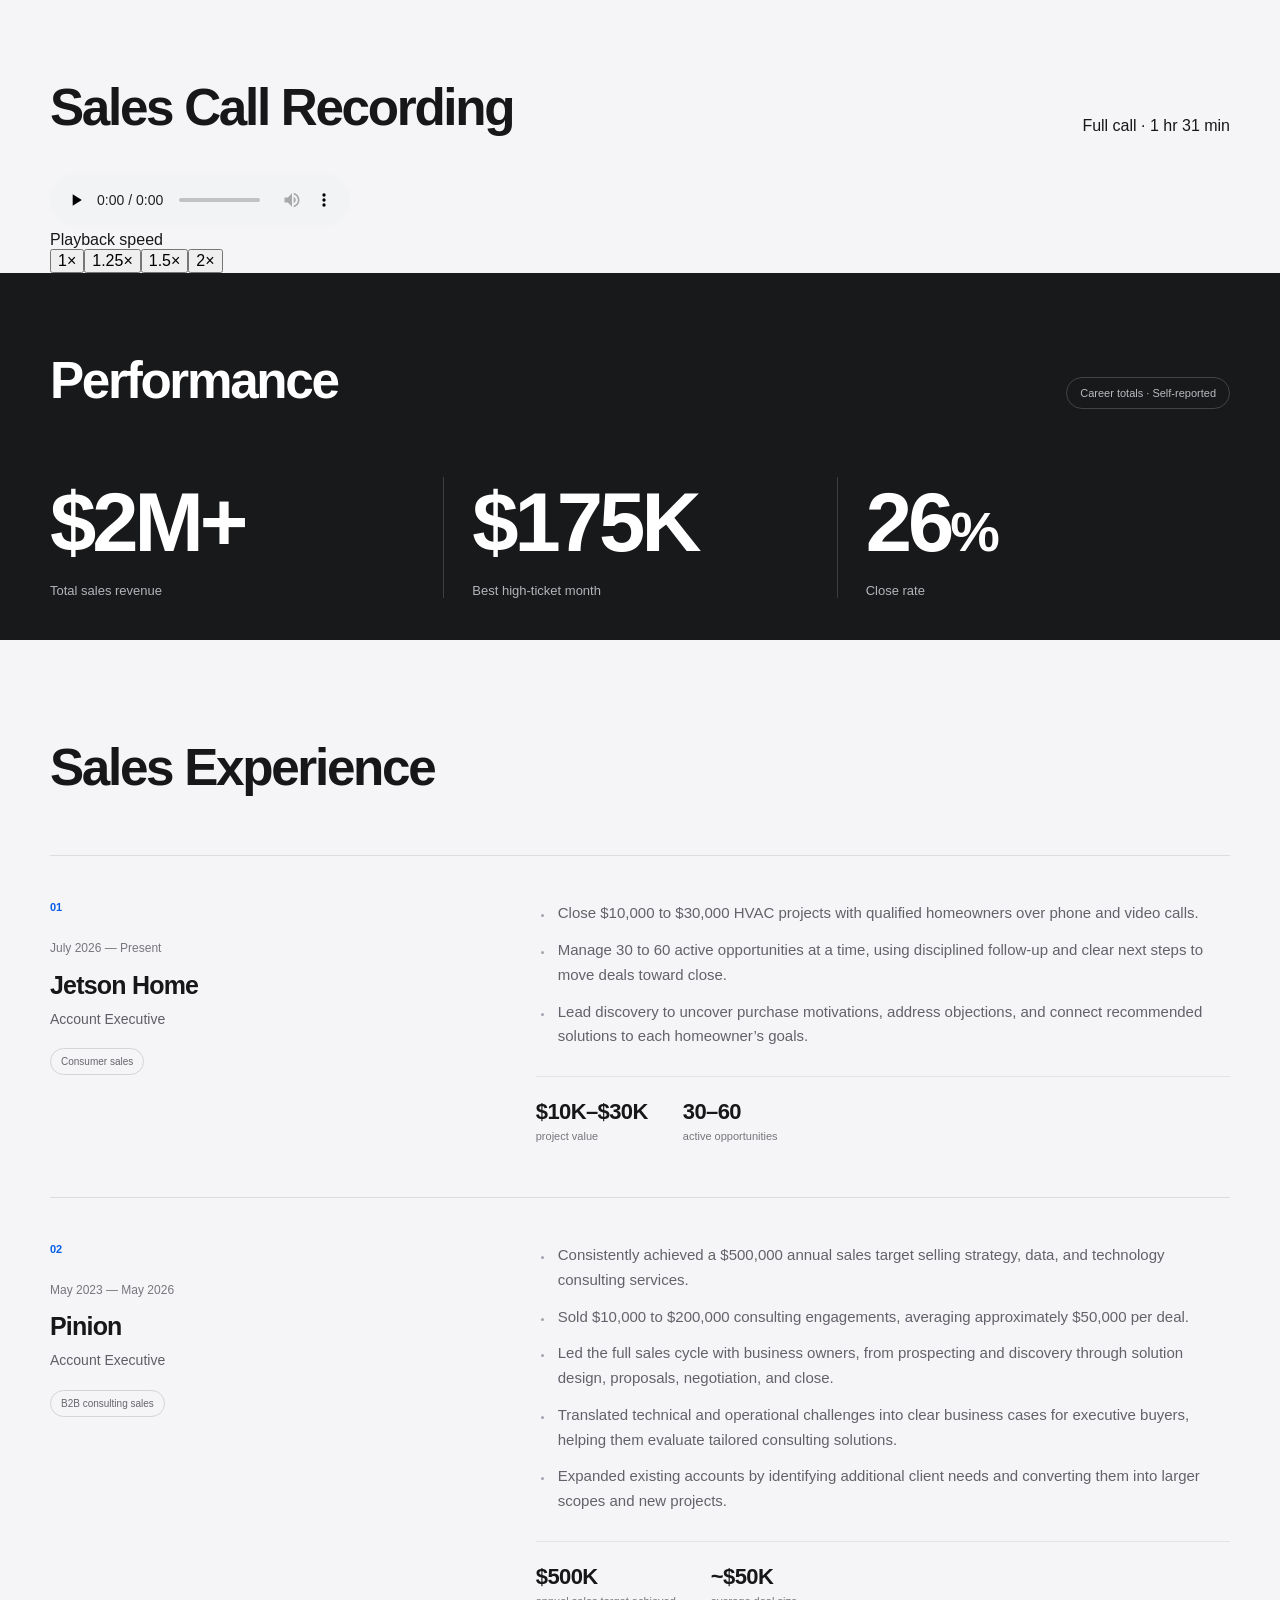
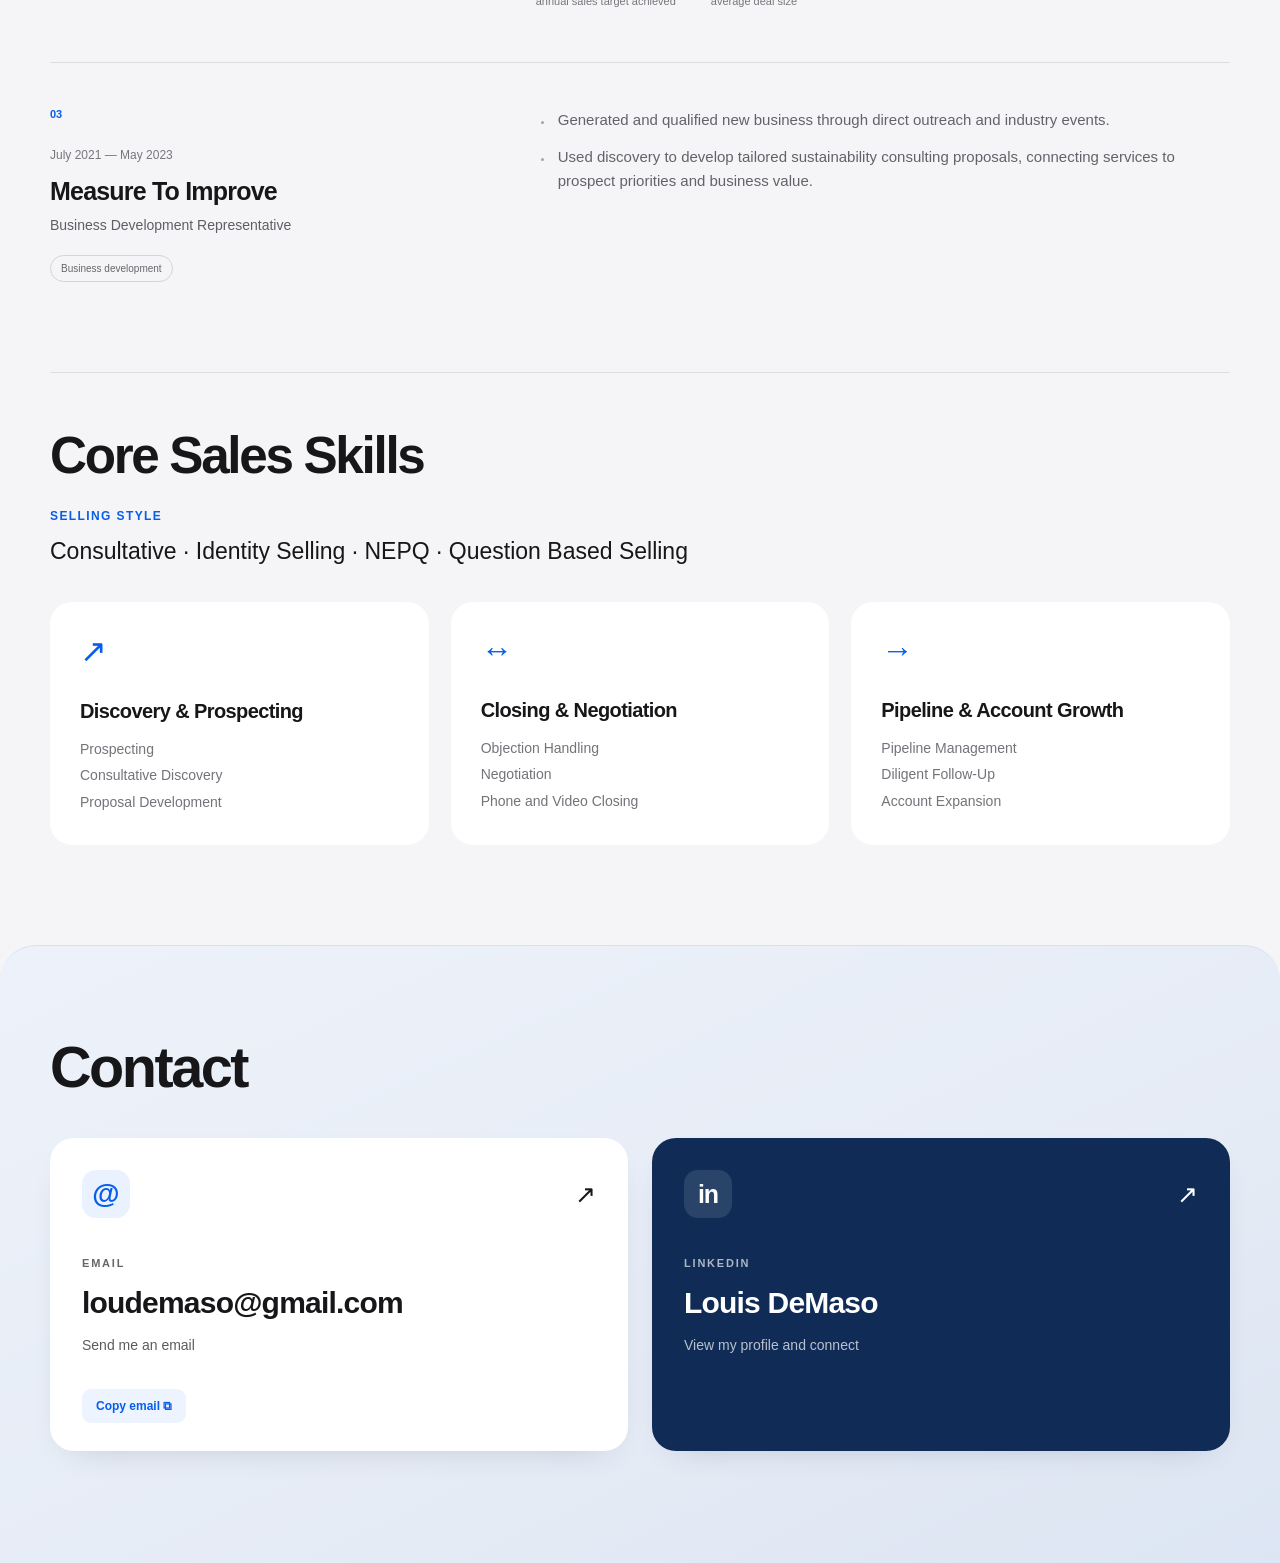
==== commit 94c8143f: "Add sales call audio player with selectable playback speeds" ====
--- a/index.html
+++ b/index.html
@@ -18,6 +18,14 @@
 <div class="portrait-composition"><div class="portrait-frame"><img src="assets/louis-demaso.jpg" width="1000" height="1000" alt="Louis DeMaso smiling, wearing a gray suit and blue tie" fetchpriority="high"></div></div>
 </section>
 <section class="intro-section wrap" id="introduction" aria-labelledby="intro-title"><div class="section-top"><div><h2 id="intro-title">Introduction</h2></div></div><div class="video-shell"><iframe src="https://www.loom.com/embed/ac5e9e2e187c4475a9ef0aa3689cceb5" title="Louis DeMaso — Proven Sales Experience, video introduction" allow="fullscreen; picture-in-picture" allowfullscreen></iframe></div></section>
+
+<section class="call-section wrap" id="call-recording" aria-labelledby="call-title">
+<div class="section-top"><h2 id="call-title">Sales Call Recording</h2><span class="call-duration">Full call · 1 hr 31 min</span></div>
+<div class="call-player">
+<audio id="sales-call" aria-label="Sales call recording" controls crossorigin="anonymous" preload="none" src="https://drive.usercontent.google.com/download?id=189OGc9BZ5ymngZ19iYBDZTnISlOC70Rc&amp;export=download&amp;authuser=0&amp;confirm=t">Your browser does not support audio playback.</audio>
+<div class="call-speed-row"><span id="call-speed-label">Playback speed</span><div class="call-speeds" role="group" aria-labelledby="call-speed-label"><button type="button" data-call-speed="1" aria-pressed="true">1×</button><button type="button" data-call-speed="1.25" aria-pressed="false">1.25×</button><button type="button" data-call-speed="1.5" aria-pressed="false">1.5×</button><button type="button" data-call-speed="2" aria-pressed="false">2×</button></div></div>
+<p class="call-status sr-only" id="call-status" role="status"></p><p class="call-fallback" id="call-fallback" hidden>Having trouble playing? <a href="https://drive.google.com/file/d/189OGc9BZ5ymngZ19iYBDZTnISlOC70Rc/view" target="_blank" rel="noopener noreferrer">Open the recording in Google Drive ↗</a></p>
+</div></section>
 <section class="performance-section" aria-labelledby="performance-title"><div class="wrap"><div class="section-top"><div><h2 id="performance-title">Performance</h2></div><span class="source-pill">Career totals · Self-reported</span></div><div class="metrics"><div class="metric"><span class="metric-value">$2M+</span><h3>Total sales revenue</h3></div><div class="metric"><span class="metric-value">$175K</span><h3>Best high-ticket month</h3></div><div class="metric"><span class="metric-value">26<span class="percent">%</span></span><h3>Close rate</h3></div></div></div></section>
 <section class="experience-section wrap" id="experience" aria-labelledby="experience-title"><div class="section-top"><div><h2 id="experience-title">Sales Experience</h2></div></div>
 <article class="role"><div class="role-meta"><span class="role-number">01</span><p class="date">July 2026 — Present</p><h3>Jetson Home</h3><p class="role-title">Account Executive</p><span class="role-tag">Consumer sales</span></div><div class="role-content"><ul><li>Close $10,000 to $30,000 HVAC projects with qualified homeowners over phone and video calls.</li><li>Manage 30 to 60 active opportunities at a time, using disciplined follow-up and clear next steps to move deals toward close.</li><li>Lead discovery to uncover purchase motivations, address objections, and connect recommended solutions to each homeowner’s goals.</li></ul><div class="role-highlights"><span><strong>$10K–$30K</strong> project value</span><span><strong>30–60</strong> active opportunities</span></div></div></article>
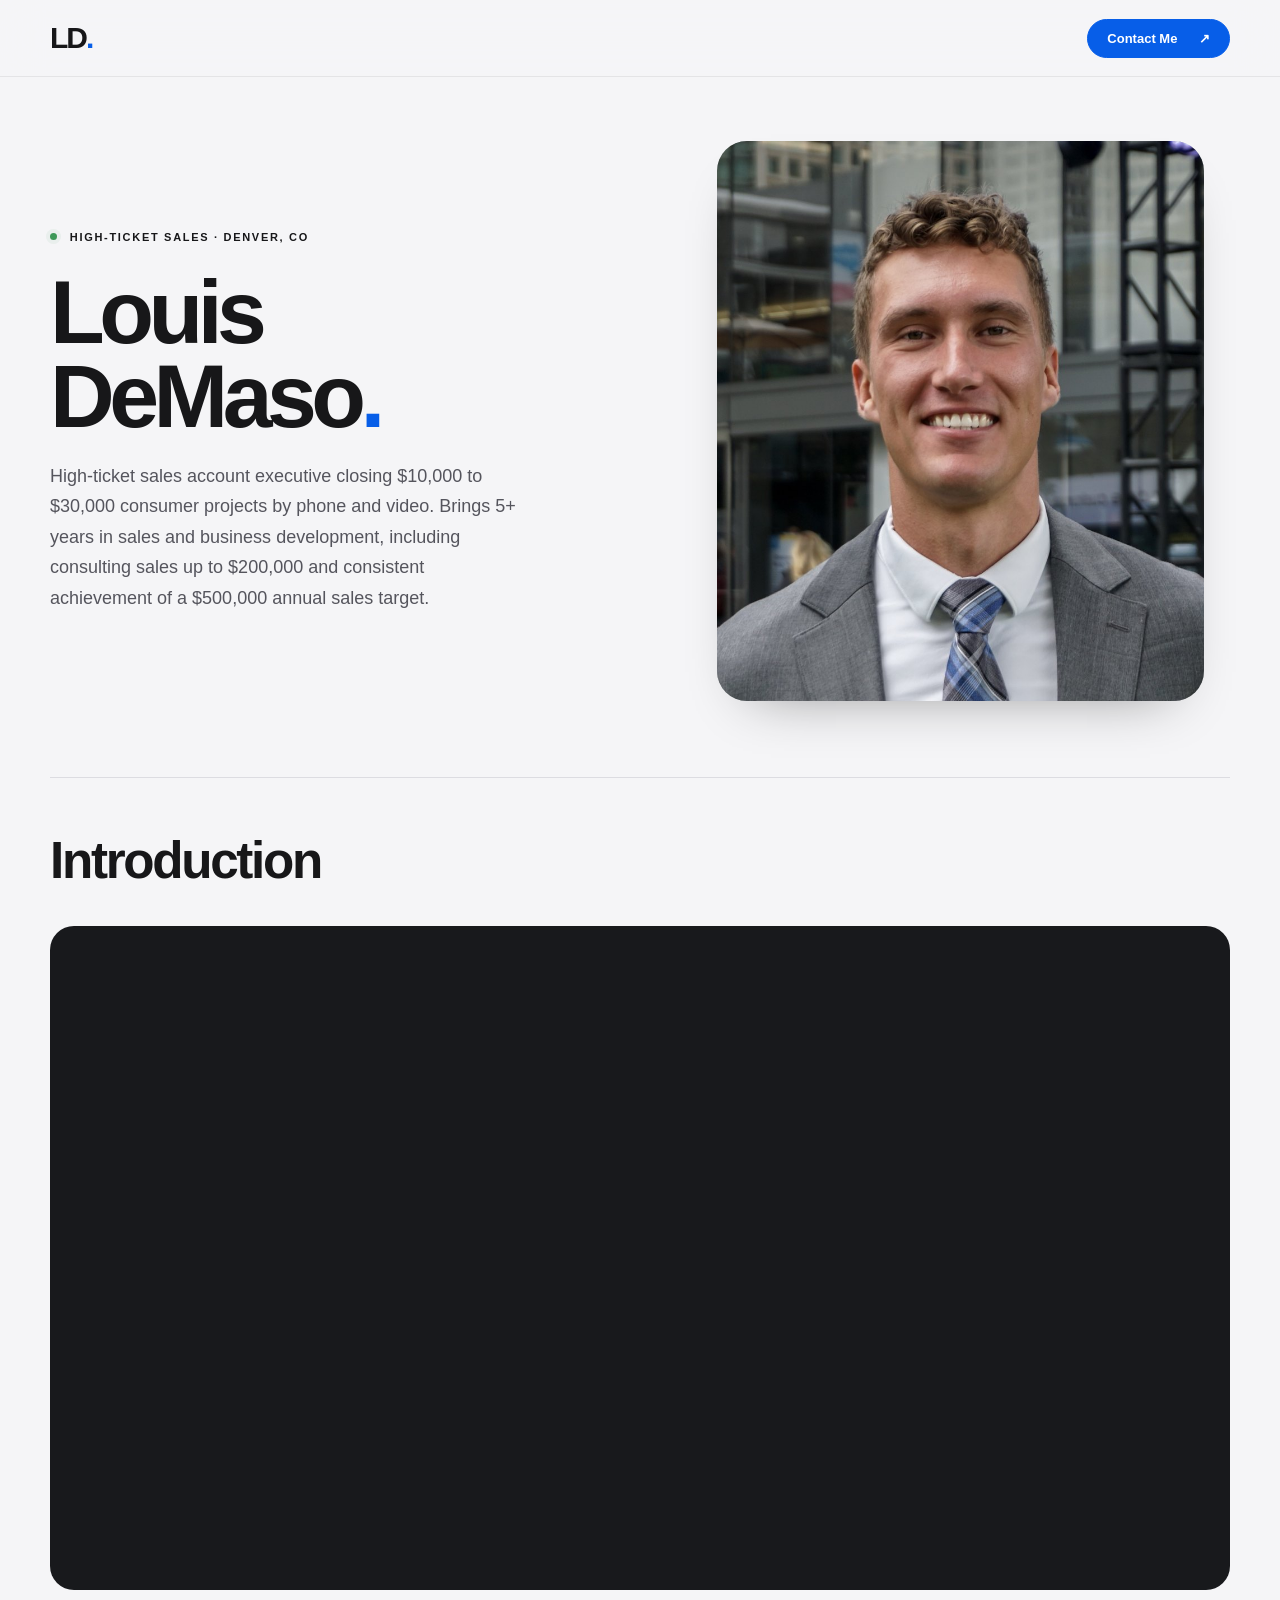
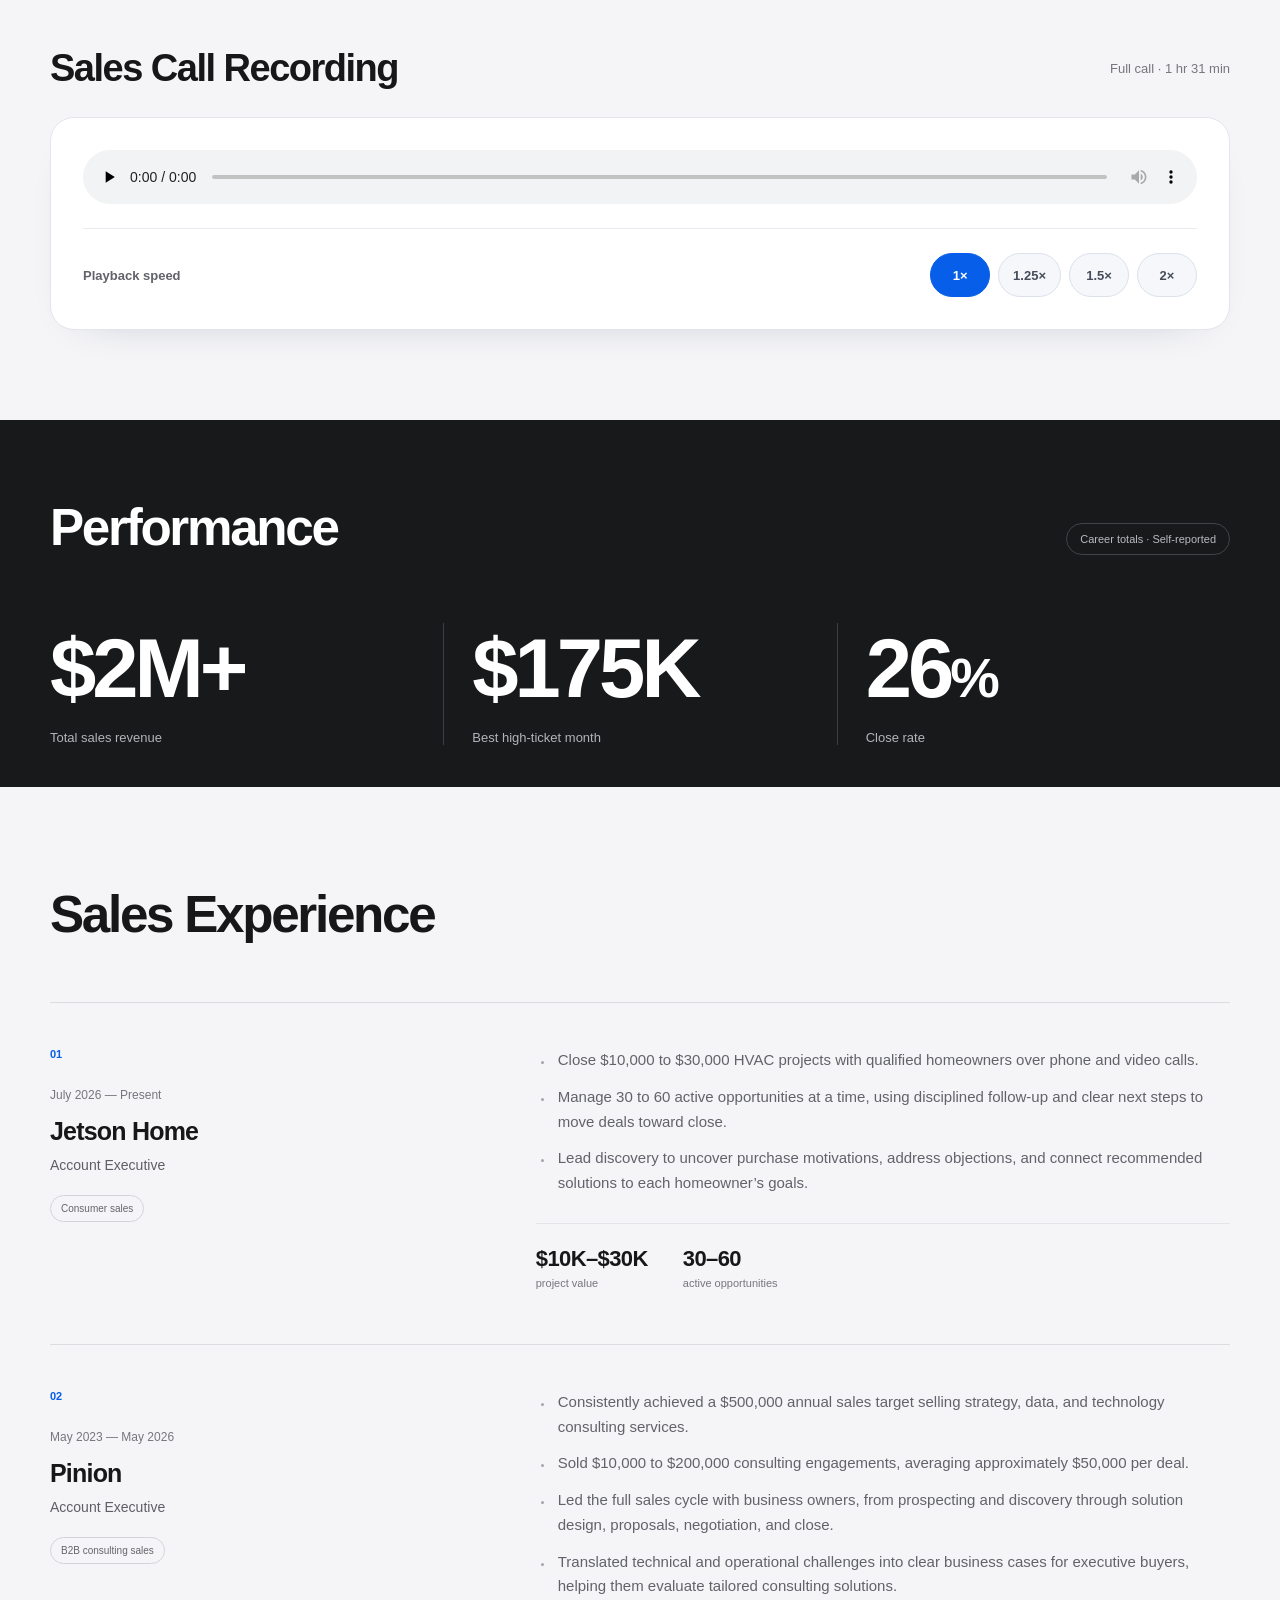
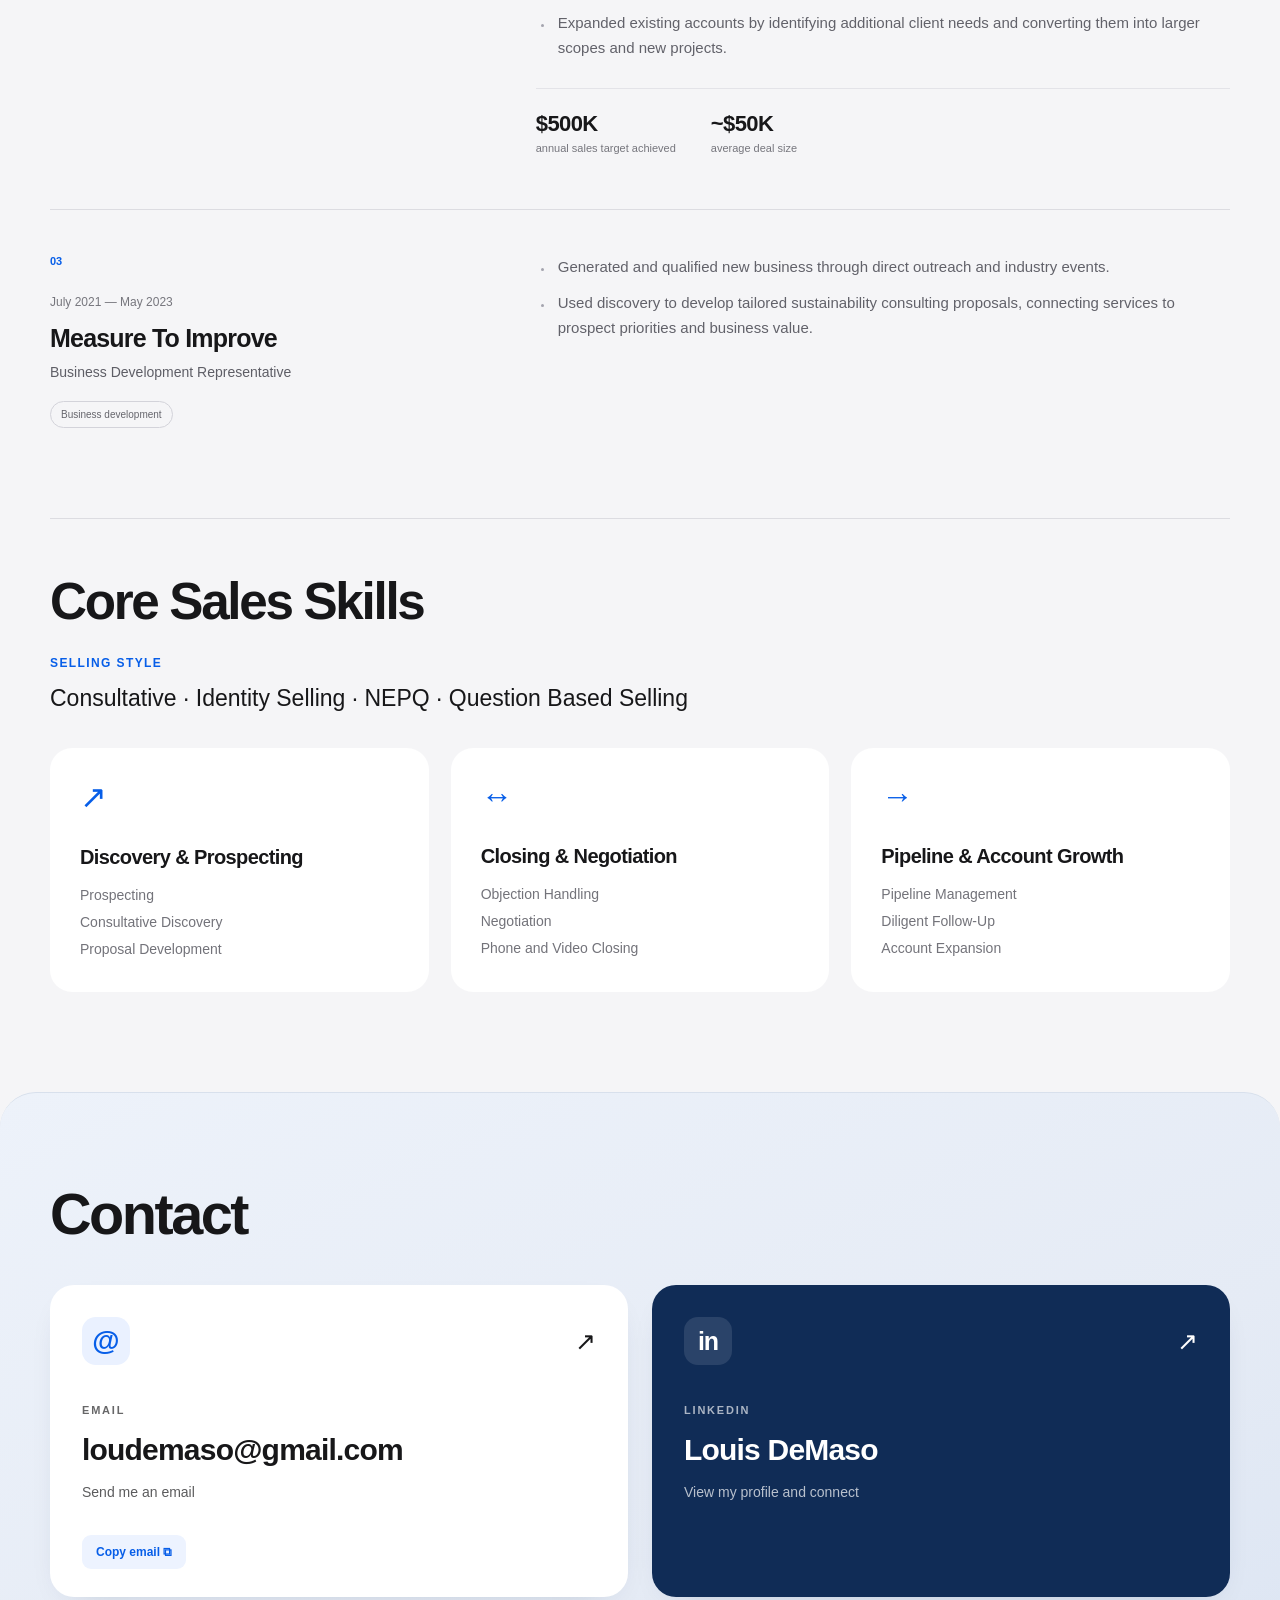
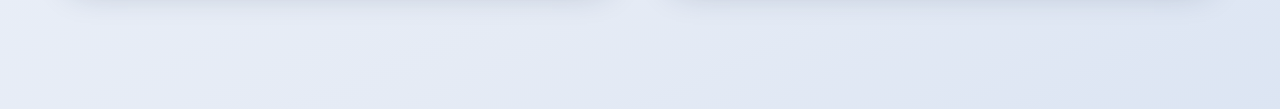
==== commit 08689652: "Refresh cached player styles and speed controls" ====
--- a/index.html
+++ b/index.html
@@ -6,8 +6,8 @@
 <title>Louis DeMaso — High-Ticket Sales</title>
 <meta name="description" content="Meet Louis DeMaso. Consultative sales, full-cycle deal ownership, and high-ticket closing. Based in Denver, Colorado.">
 <meta property="og:title" content="Louis DeMaso — High-Ticket Sales"><meta property="og:description" content="Explore Louis DeMaso’s sales experience, skills, and video introduction."><meta property="og:type" content="website">
-<link rel="icon" href="assets/favicon.svg" type="image/svg+xml"><link rel="stylesheet" href="styles.css">
-<script src="script.js" defer></script>
+<link rel="icon" href="assets/favicon.svg" type="image/svg+xml"><link rel="stylesheet" href="styles.css?v=20261108-call">
+<script src="script.js?v=20261108-call" defer></script>
 </head>
 <body>
 <a class="skip" href="#main">Skip to content</a>
--- a/styles.css
+++ b/styles.css
@@ -40,3 +40,21 @@
 .contact-section .contact-card{box-shadow:0 12px 35px -24px #142a4a55}
 .linkedin-card{display:flex}.linkedin-card .contact-card-link{flex:1}
 @media(max-width:700px){.contact-section{border-radius:24px 24px 0 0;padding:52px 0 64px}.contact-section h2{font-size:39px;letter-spacing:-1.9px}.contact-section .contact-cards{margin-top:28px}}
+
+/* Call recording below the introduction. */
+.intro-section{padding-bottom:58px}
+.call-section{padding-bottom:90px}
+.call-section .section-top{margin-bottom:28px;align-items:center}
+.call-section h2{font-size:clamp(28px,3vw,38px);letter-spacing:-1.5px}
+.call-duration{font-size:13px;color:var(--muted);white-space:nowrap}
+.call-player{background:#fff;border:1px solid #e2e5ec;border-radius:24px;padding:32px;box-shadow:0 16px 48px -38px #102c5670}
+.call-player audio{display:block;width:100%;height:54px;color-scheme:light}
+.call-speed-row{display:flex;align-items:center;justify-content:space-between;gap:20px;margin-top:24px;padding-top:24px;border-top:1px solid #e8eaf0}
+#call-speed-label{font-size:13px;font-weight:600;color:#62626a}
+.call-speeds{display:flex;gap:8px;flex-wrap:wrap}
+.call-speeds button{min-width:60px;min-height:44px;padding:10px 14px;border:1px solid #dce1eb;border-radius:50px;background:#f5f7fb;color:#464c59;font-size:13px;font-weight:600;cursor:pointer;transition:background .2s,color .2s}
+.call-speeds button[aria-pressed="true"]{background:var(--blue);border-color:var(--blue);color:#fff}
+.call-speeds button:hover{border-color:var(--blue)}
+.call-fallback{font-size:13px;line-height:1.6;color:#62626a;margin:20px 0 0}.call-fallback a{color:var(--blue);text-decoration:underline;text-underline-offset:3px}
+@media(max-width:700px){.intro-section{padding-bottom:36px}.call-section{padding-bottom:55px}.call-section .section-top{margin-bottom:22px}.call-section h2{font-size:29px}.call-duration{display:block;margin-top:12px;font-size:12px}.call-player{padding:22px 16px;border-radius:20px}.call-speed-row{display:block;margin-top:20px;padding-top:20px}.call-speeds{margin-top:12px;gap:6px}.call-speeds button{min-width:50px;padding:10px 12px}}
+@media print{.call-section{display:none}}
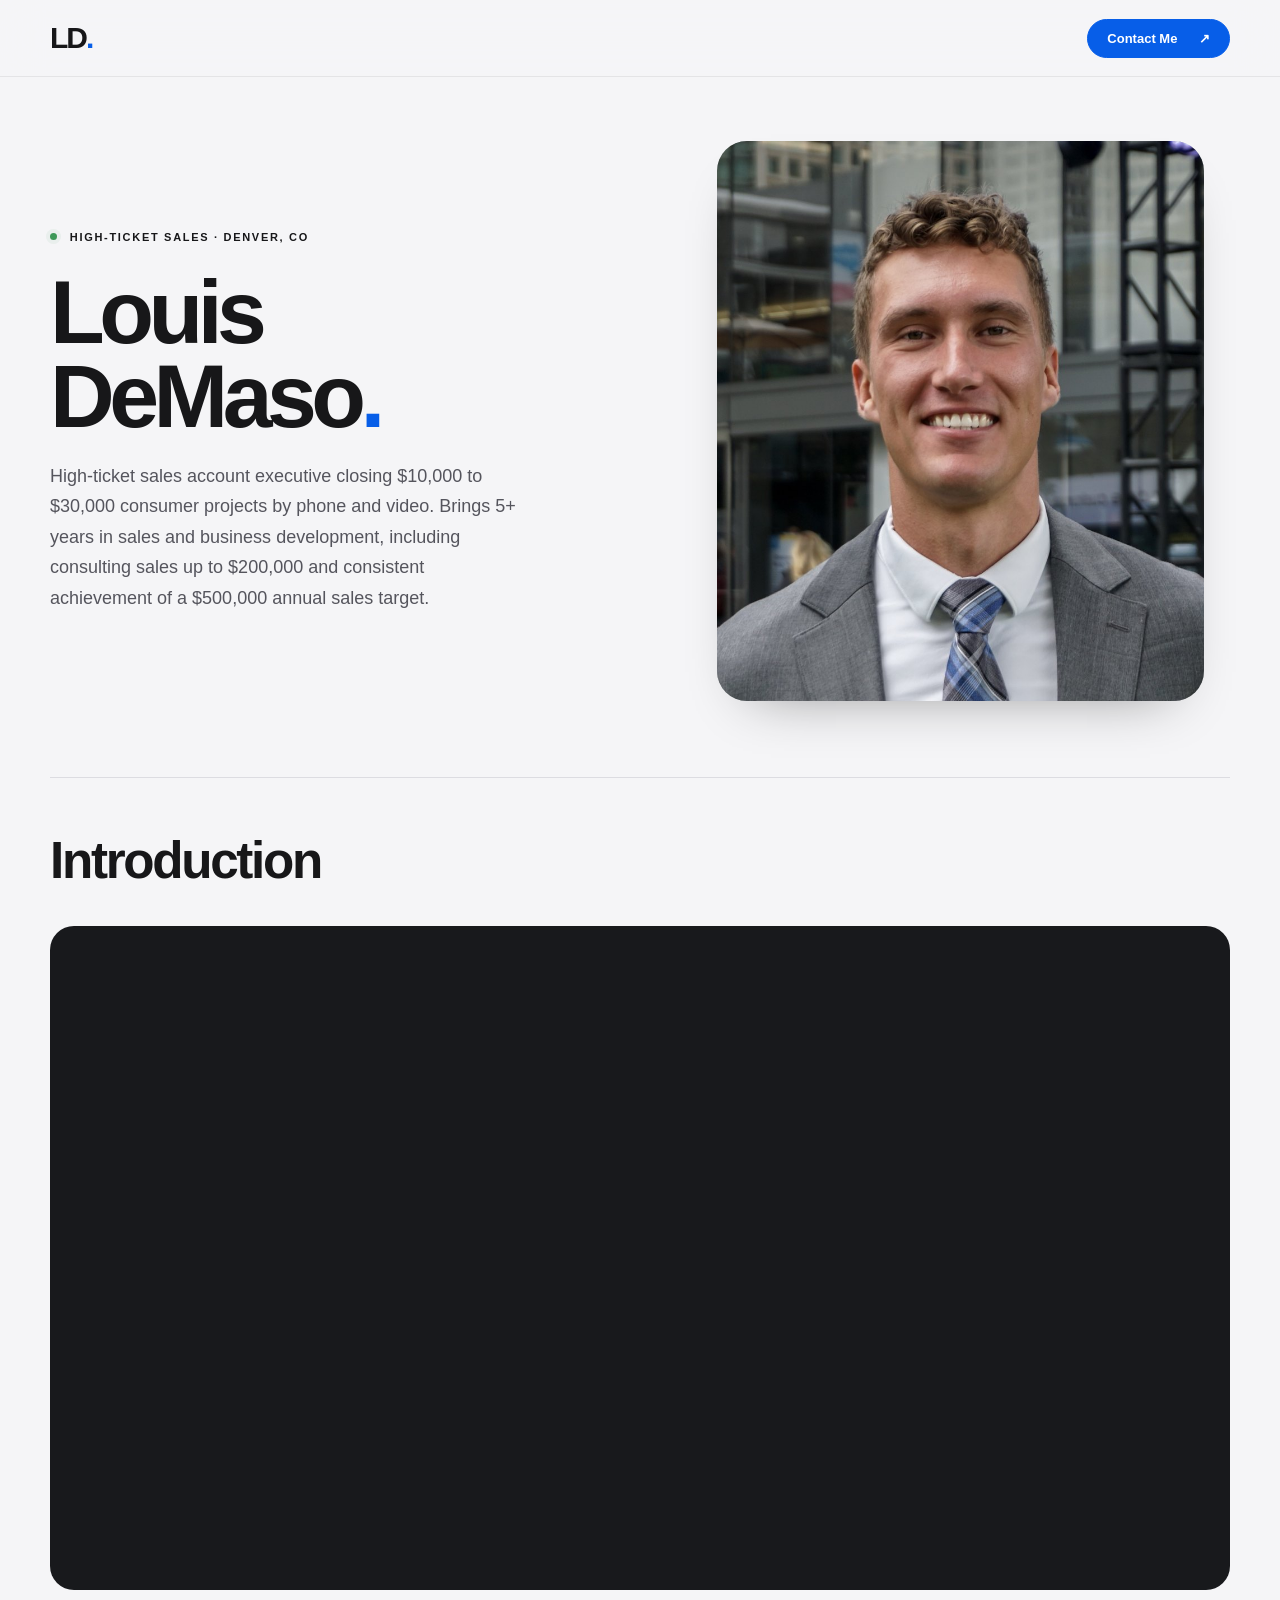
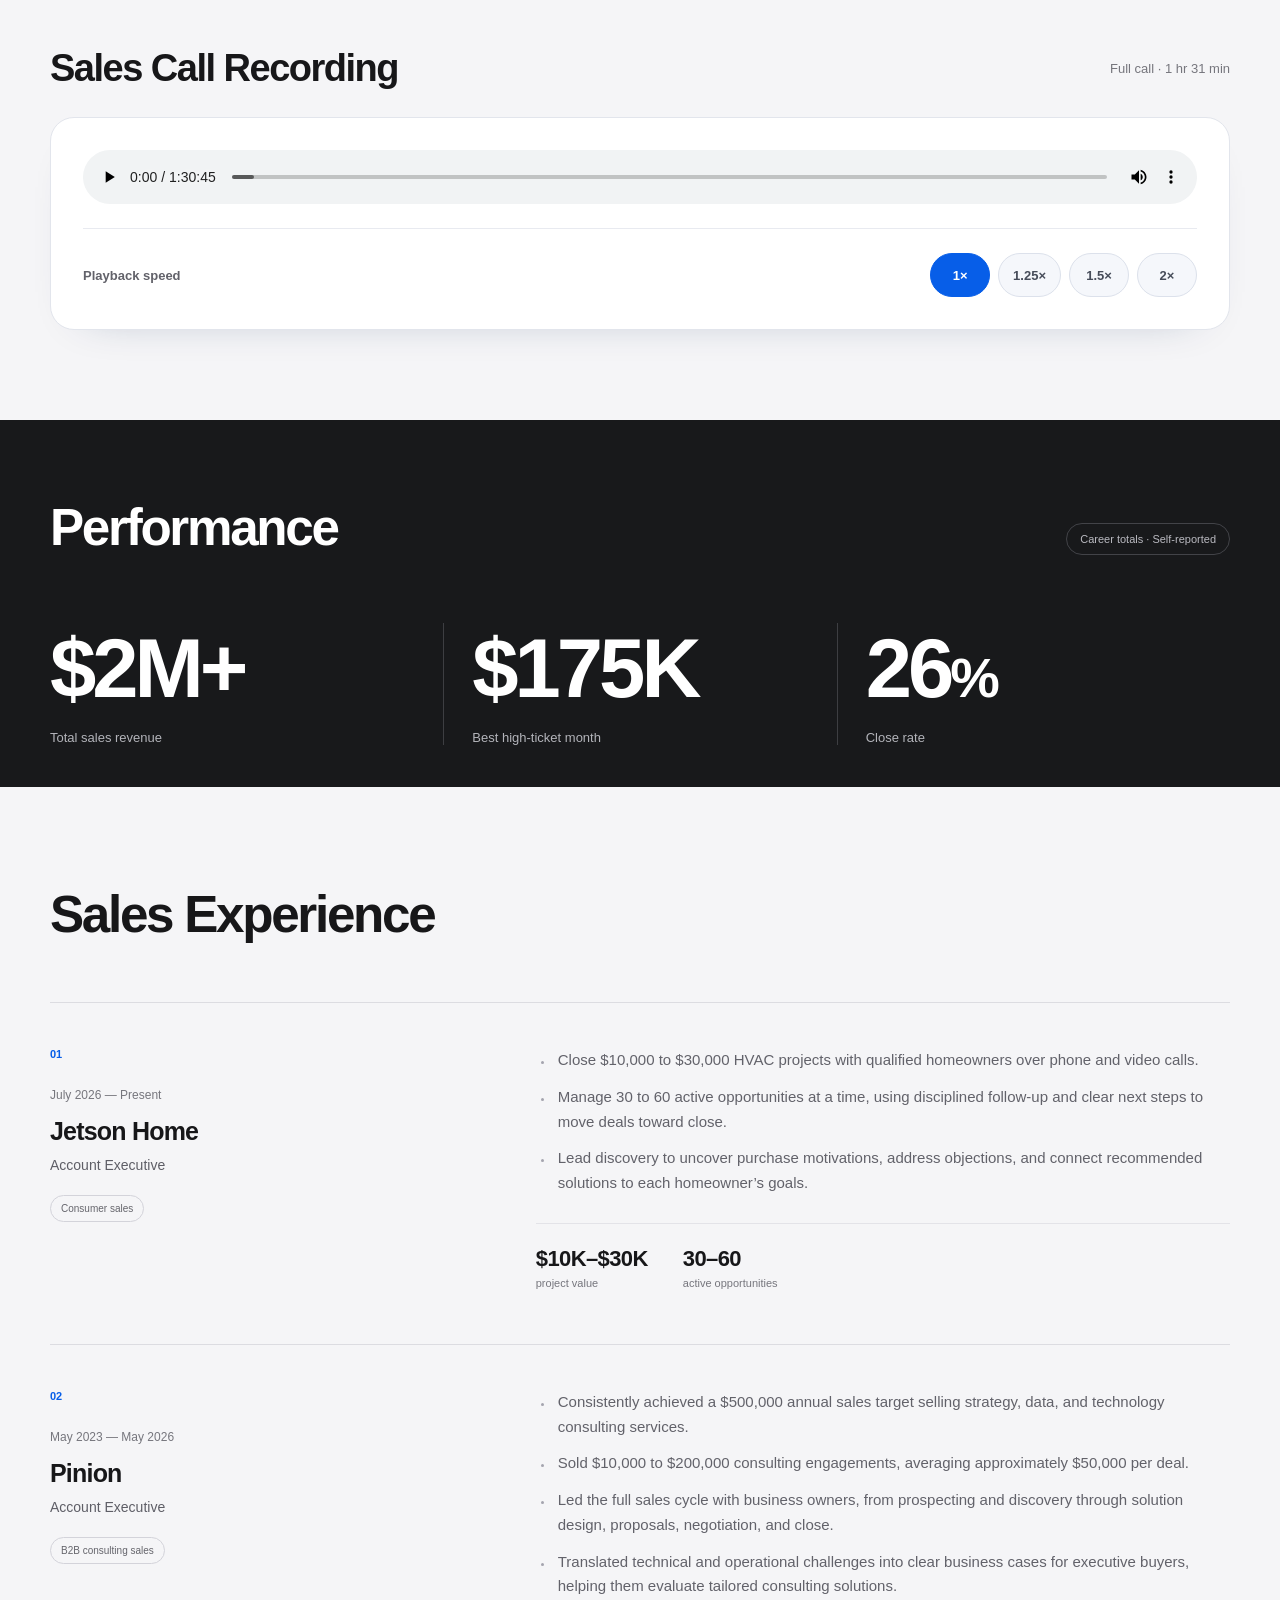
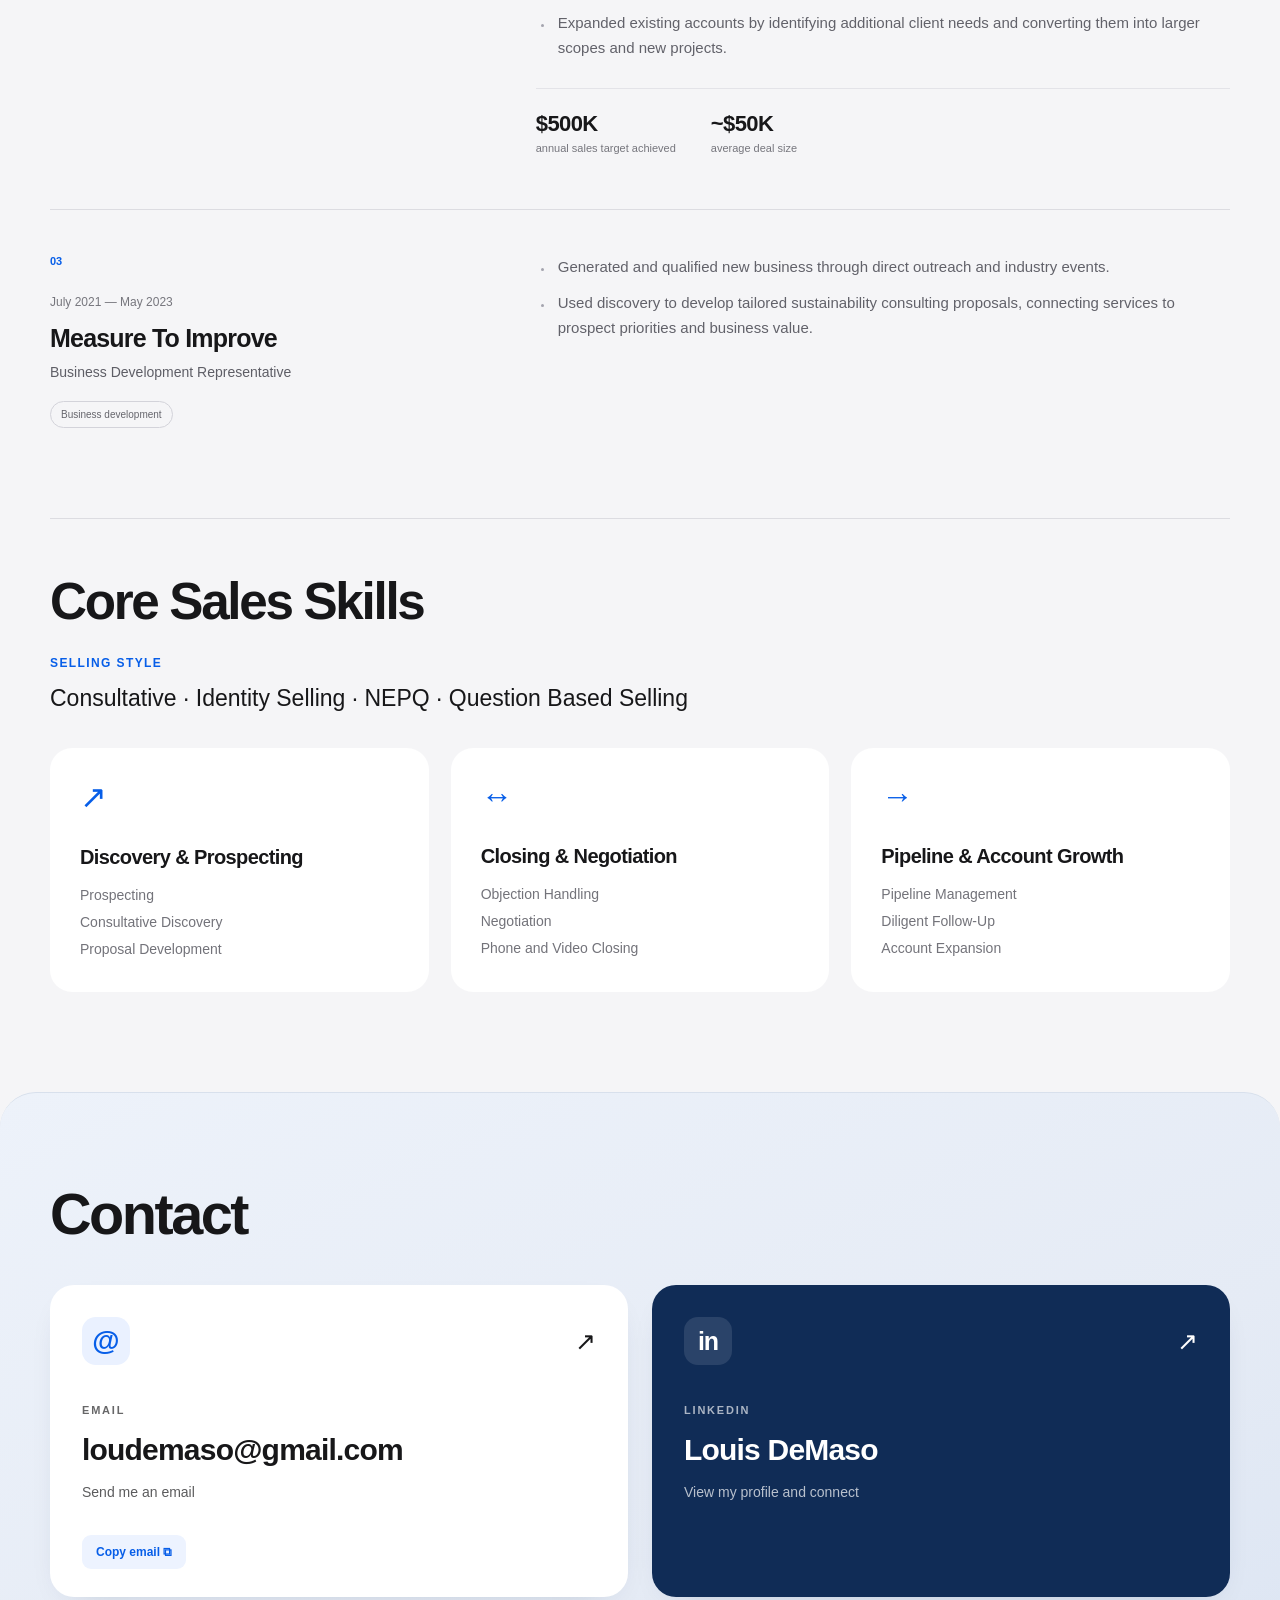
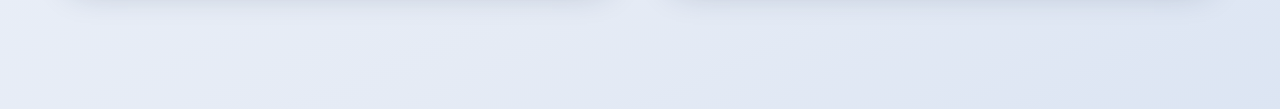
==== commit 710d797e: "Fix call playback by using hosted MP3 instead of Drive download stream" ====
--- a/index.html
+++ b/index.html
@@ -22,7 +22,7 @@
 <section class="call-section wrap" id="call-recording" aria-labelledby="call-title">
 <div class="section-top"><h2 id="call-title">Sales Call Recording</h2><span class="call-duration">Full call · 1 hr 31 min</span></div>
 <div class="call-player">
-<audio id="sales-call" aria-label="Sales call recording" controls crossorigin="anonymous" preload="none" src="https://drive.usercontent.google.com/download?id=189OGc9BZ5ymngZ19iYBDZTnISlOC70Rc&amp;export=download&amp;authuser=0&amp;confirm=t">Your browser does not support audio playback.</audio>
+<audio id="sales-call" aria-label="Sales call recording" controls preload="metadata" src="assets/sales-call.mp3">Your browser does not support audio playback.</audio>
 <div class="call-speed-row"><span id="call-speed-label">Playback speed</span><div class="call-speeds" role="group" aria-labelledby="call-speed-label"><button type="button" data-call-speed="1" aria-pressed="true">1×</button><button type="button" data-call-speed="1.25" aria-pressed="false">1.25×</button><button type="button" data-call-speed="1.5" aria-pressed="false">1.5×</button><button type="button" data-call-speed="2" aria-pressed="false">2×</button></div></div>
 <p class="call-status sr-only" id="call-status" role="status"></p><p class="call-fallback" id="call-fallback" hidden>Having trouble playing? <a href="https://drive.google.com/file/d/189OGc9BZ5ymngZ19iYBDZTnISlOC70Rc/view" target="_blank" rel="noopener noreferrer">Open the recording in Google Drive ↗</a></p>
 </div></section>
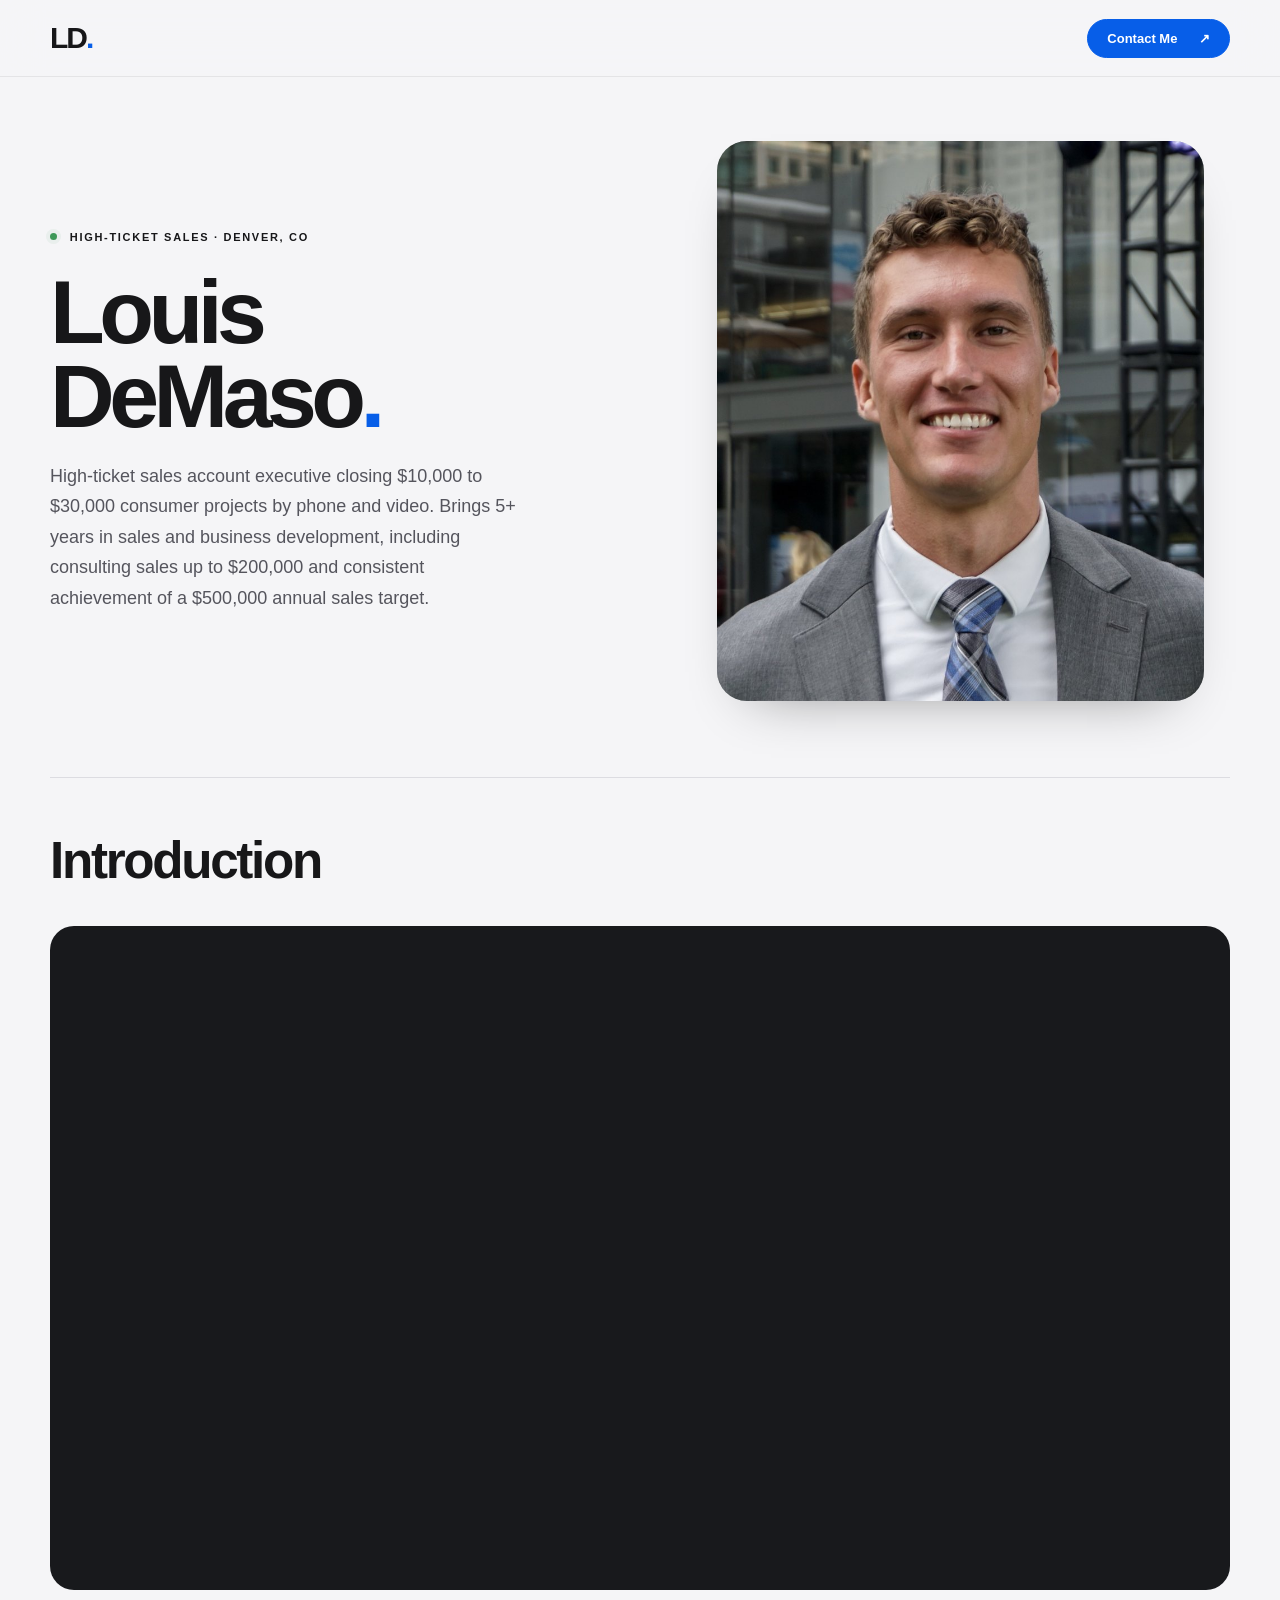
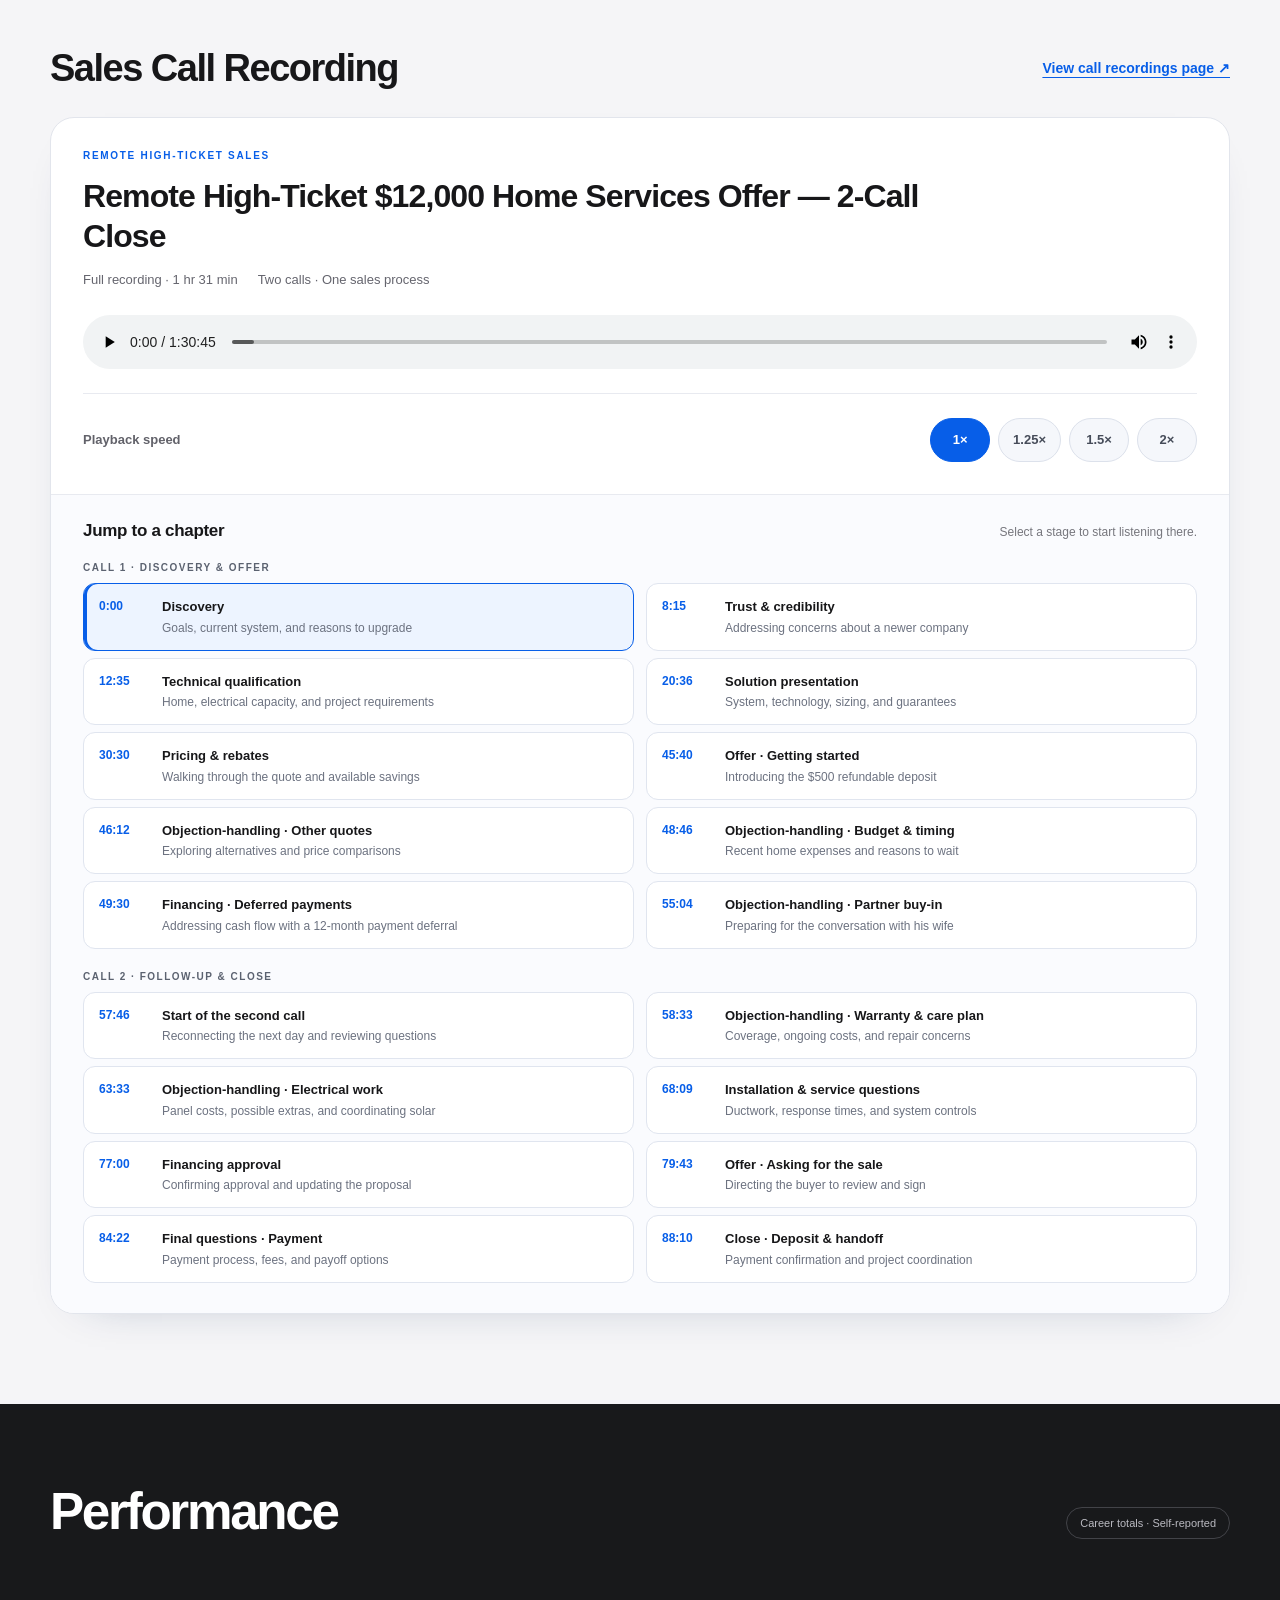
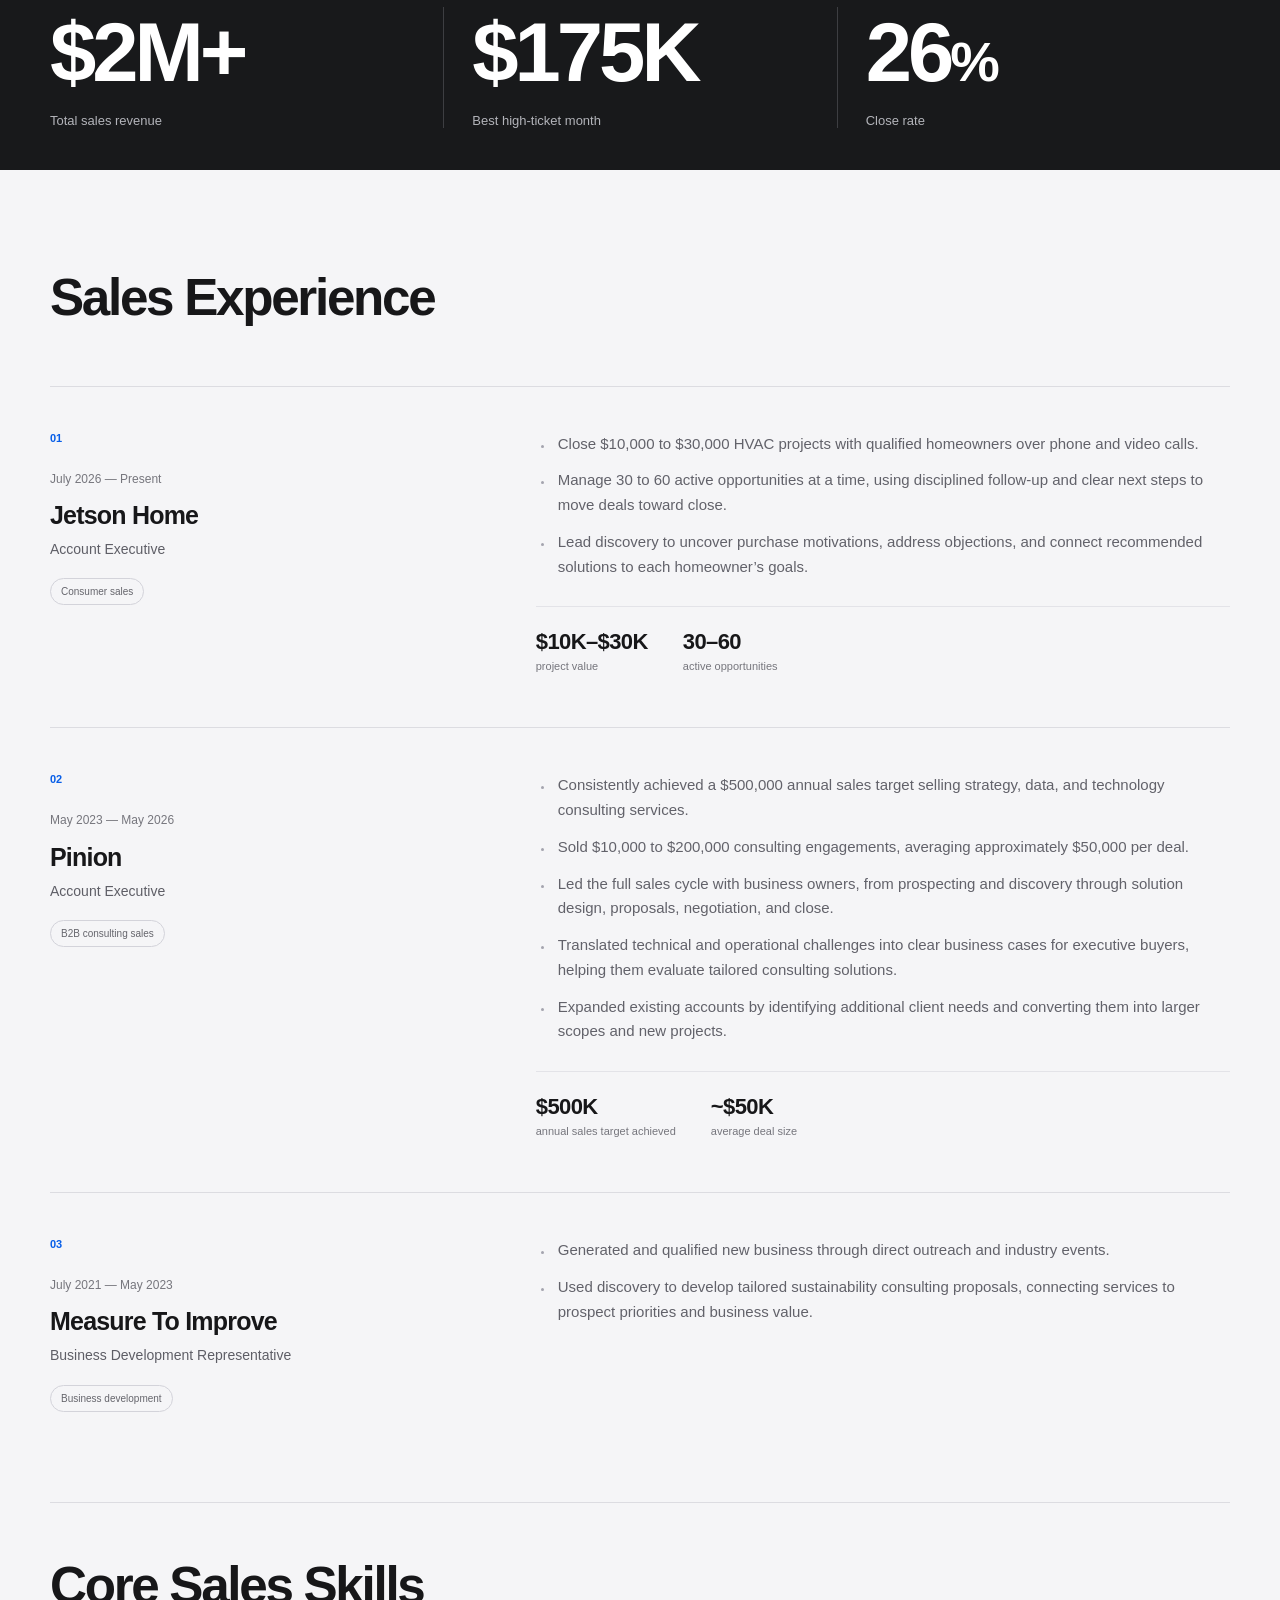
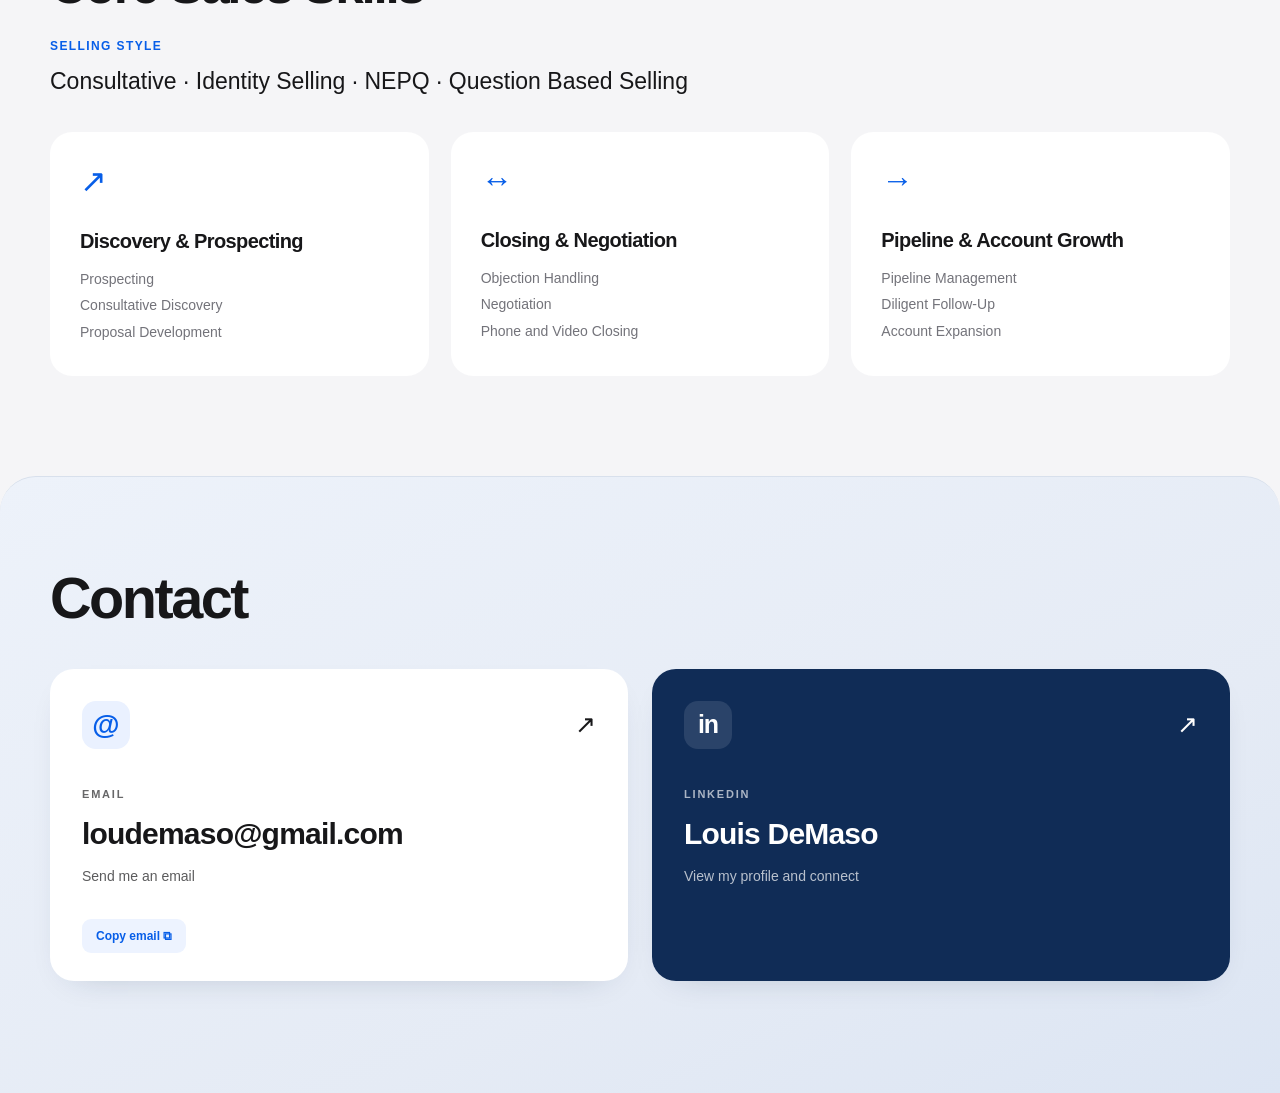
==== commit 628bf0f2: "Add chaptered two-call close and dedicated call recordings page" ====
--- a/index.html
+++ b/index.html
@@ -6,8 +6,9 @@
 <title>Louis DeMaso — High-Ticket Sales</title>
 <meta name="description" content="Meet Louis DeMaso. Consultative sales, full-cycle deal ownership, and high-ticket closing. Based in Denver, Colorado.">
 <meta property="og:title" content="Louis DeMaso — High-Ticket Sales"><meta property="og:description" content="Explore Louis DeMaso’s sales experience, skills, and video introduction."><meta property="og:type" content="website">
-<link rel="icon" href="assets/favicon.svg" type="image/svg+xml"><link rel="stylesheet" href="styles.css?v=20261108-call">
-<script src="script.js?v=20261108-call" defer></script>
+<link rel="icon" href="assets/favicon.svg" type="image/svg+xml"><link rel="stylesheet" href="styles.css?v=20261109-chapters">
+<script src="call-recording.js?v=20261109-chapters" defer></script>
+<script src="script.js?v=20261109-chapters" defer></script>
 </head>
 <body>
 <a class="skip" href="#main">Skip to content</a>
@@ -20,12 +21,9 @@
 <section class="intro-section wrap" id="introduction" aria-labelledby="intro-title"><div class="section-top"><div><h2 id="intro-title">Introduction</h2></div></div><div class="video-shell"><iframe src="https://www.loom.com/embed/ac5e9e2e187c4475a9ef0aa3689cceb5" title="Louis DeMaso — Proven Sales Experience, video introduction" allow="fullscreen; picture-in-picture" allowfullscreen></iframe></div></section>
 
 <section class="call-section wrap" id="call-recording" aria-labelledby="call-title">
-<div class="section-top"><h2 id="call-title">Sales Call Recording</h2><span class="call-duration">Full call · 1 hr 31 min</span></div>
-<div class="call-player">
-<audio id="sales-call" aria-label="Sales call recording" controls preload="metadata" src="assets/sales-call.mp3">Your browser does not support audio playback.</audio>
-<div class="call-speed-row"><span id="call-speed-label">Playback speed</span><div class="call-speeds" role="group" aria-labelledby="call-speed-label"><button type="button" data-call-speed="1" aria-pressed="true">1×</button><button type="button" data-call-speed="1.25" aria-pressed="false">1.25×</button><button type="button" data-call-speed="1.5" aria-pressed="false">1.5×</button><button type="button" data-call-speed="2" aria-pressed="false">2×</button></div></div>
-<p class="call-status sr-only" id="call-status" role="status"></p><p class="call-fallback" id="call-fallback" hidden>Having trouble playing? <a href="https://drive.google.com/file/d/189OGc9BZ5ymngZ19iYBDZTnISlOC70Rc/view" target="_blank" rel="noopener noreferrer">Open the recording in Google Drive ↗</a></p>
-</div></section>
+<div class="section-top"><h2 id="call-title">Sales Call Recording</h2><a class="recordings-link" href="call-recordings.html">View call recordings page <span aria-hidden="true">↗</span></a></div>
+<div data-call-recording></div><noscript><p>Remote High-Ticket $12,000 Home Services Offer — 2-Call Close</p><audio controls preload="metadata" src="assets/sales-call.mp3">Your browser does not support audio playback.</audio><p>Enable JavaScript to use the chapter and speed controls.</p></noscript>
+</section>
 <section class="performance-section" aria-labelledby="performance-title"><div class="wrap"><div class="section-top"><div><h2 id="performance-title">Performance</h2></div><span class="source-pill">Career totals · Self-reported</span></div><div class="metrics"><div class="metric"><span class="metric-value">$2M+</span><h3>Total sales revenue</h3></div><div class="metric"><span class="metric-value">$175K</span><h3>Best high-ticket month</h3></div><div class="metric"><span class="metric-value">26<span class="percent">%</span></span><h3>Close rate</h3></div></div></div></section>
 <section class="experience-section wrap" id="experience" aria-labelledby="experience-title"><div class="section-top"><div><h2 id="experience-title">Sales Experience</h2></div></div>
 <article class="role"><div class="role-meta"><span class="role-number">01</span><p class="date">July 2026 — Present</p><h3>Jetson Home</h3><p class="role-title">Account Executive</p><span class="role-tag">Consumer sales</span></div><div class="role-content"><ul><li>Close $10,000 to $30,000 HVAC projects with qualified homeowners over phone and video calls.</li><li>Manage 30 to 60 active opportunities at a time, using disciplined follow-up and clear next steps to move deals toward close.</li><li>Lead discovery to uncover purchase motivations, address objections, and connect recommended solutions to each homeowner’s goals.</li></ul><div class="role-highlights"><span><strong>$10K–$30K</strong> project value</span><span><strong>30–60</strong> active opportunities</span></div></div></article>
--- a/styles.css
+++ b/styles.css
@@ -58,3 +58,13 @@
 .call-fallback{font-size:13px;line-height:1.6;color:#62626a;margin:20px 0 0}.call-fallback a{color:var(--blue);text-decoration:underline;text-underline-offset:3px}
 @media(max-width:700px){.intro-section{padding-bottom:36px}.call-section{padding-bottom:55px}.call-section .section-top{margin-bottom:22px}.call-section h2{font-size:29px}.call-duration{display:block;margin-top:12px;font-size:12px}.call-player{padding:22px 16px;border-radius:20px}.call-speed-row{display:block;margin-top:20px;padding-top:20px}.call-speeds{margin-top:12px;gap:6px}.call-speeds button{min-width:50px;padding:10px 12px}}
 @media print{.call-section{display:none}}
+
+/* Shared, chaptered recording player and standalone recordings page. */
+.recordings-link{font-size:14px;font-weight:650;color:var(--blue);text-decoration:underline;text-underline-offset:4px;line-height:1.5}
+.recording-card{background:#fff;border:1px solid #e2e5ec;border-radius:24px;overflow:hidden;box-shadow:0 16px 48px -38px #102c5670}
+.recording-summary{padding:30px 32px 0}.recording-summary .eyebrow{color:var(--blue);margin:0 0 12px;font-size:10px}.recording-summary h3{font-size:clamp(23px,2.6vw,32px);letter-spacing:-.9px;line-height:1.25;max-width:850px}.recording-meta{display:flex;gap:10px 20px;flex-wrap:wrap;color:#65656e;font-size:13px;margin:14px 0 0}
+.recording-card .call-player{border:0;border-radius:0;box-shadow:none;padding-top:24px}
+.call-chapters{border-top:1px solid #e8eaf0;padding:26px 32px 30px;background:#fafbfe}.chapters-heading{display:flex;align-items:baseline;justify-content:space-between;gap:20px;margin-bottom:20px}.chapters-heading h4{font-size:17px;margin:0;letter-spacing:-.3px}.chapters-heading p{font-size:12px;margin:0;color:var(--muted)}
+.chapter-group+.chapter-group{margin-top:22px}.chapter-group h5{font-size:10px;letter-spacing:1.5px;color:#5b6270;text-transform:uppercase;margin:0 0 10px}.chapter-list{list-style:none;margin:0;padding:0;display:grid;grid-template-columns:1fr 1fr;gap:7px 12px}.chapter-list li{min-width:0}.chapter-button{display:flex;align-items:flex-start;gap:14px;text-align:left;width:100%;border:1px solid #e0e5ef;border-radius:12px;background:white;padding:13px 15px;color:var(--ink);cursor:pointer;min-height:66px}.chapter-button:hover{border-color:var(--blue);background:#f0f5ff}.chapter-button[aria-current="true"]{border-color:var(--blue);background:#edf4ff;box-shadow:inset 3px 0 var(--blue)}.chapter-time{font-size:12px;font-weight:650;color:var(--blue);font-variant-numeric:tabular-nums;min-width:49px;line-height:1.6}.chapter-copy{display:block;min-width:0}.chapter-name{display:block;font-size:13px;font-weight:650;line-height:1.5}.chapter-detail{display:block;color:#6c7280;font-size:12px;line-height:1.5;margin-top:2px}
+.recordings-main{padding-top:66px;padding-bottom:65px}.recordings-heading{margin-bottom:38px}.recordings-heading .eyebrow{color:var(--blue);margin-bottom:20px}.recordings-heading h1{font-size:clamp(48px,6vw,78px);letter-spacing:-3.5px;line-height:1.05;margin-bottom:22px}.recordings-intro{color:#626269;max-width:620px;font-size:17px;margin:0}.recordings-close{text-align:center;padding:42px 20px 0}.recordings-close p{color:#626269;font-size:14px;margin:0 0 20px}
+@media(max-width:700px){.call-section .section-top{display:flex;align-items:flex-start;flex-direction:column;gap:14px}.recordings-link{font-size:13px}.recording-summary{padding:24px 20px 0}.recording-summary h3{font-size:24px}.recording-card .call-player{padding:20px 16px 24px}.recording-card{border-radius:20px}.call-chapters{padding:22px 16px}.chapters-heading{display:block;margin-bottom:18px}.chapters-heading p{margin-top:6px}.chapter-list{grid-template-columns:1fr}.chapter-button{min-height:62px;padding:12px}.recordings-main{padding-top:38px;padding-bottom:42px}.recordings-heading h1{font-size:49px;letter-spacing:-2.5px}.recordings-intro{font-size:15px}.recordings-main~.nav-cta{font-size:11px}}
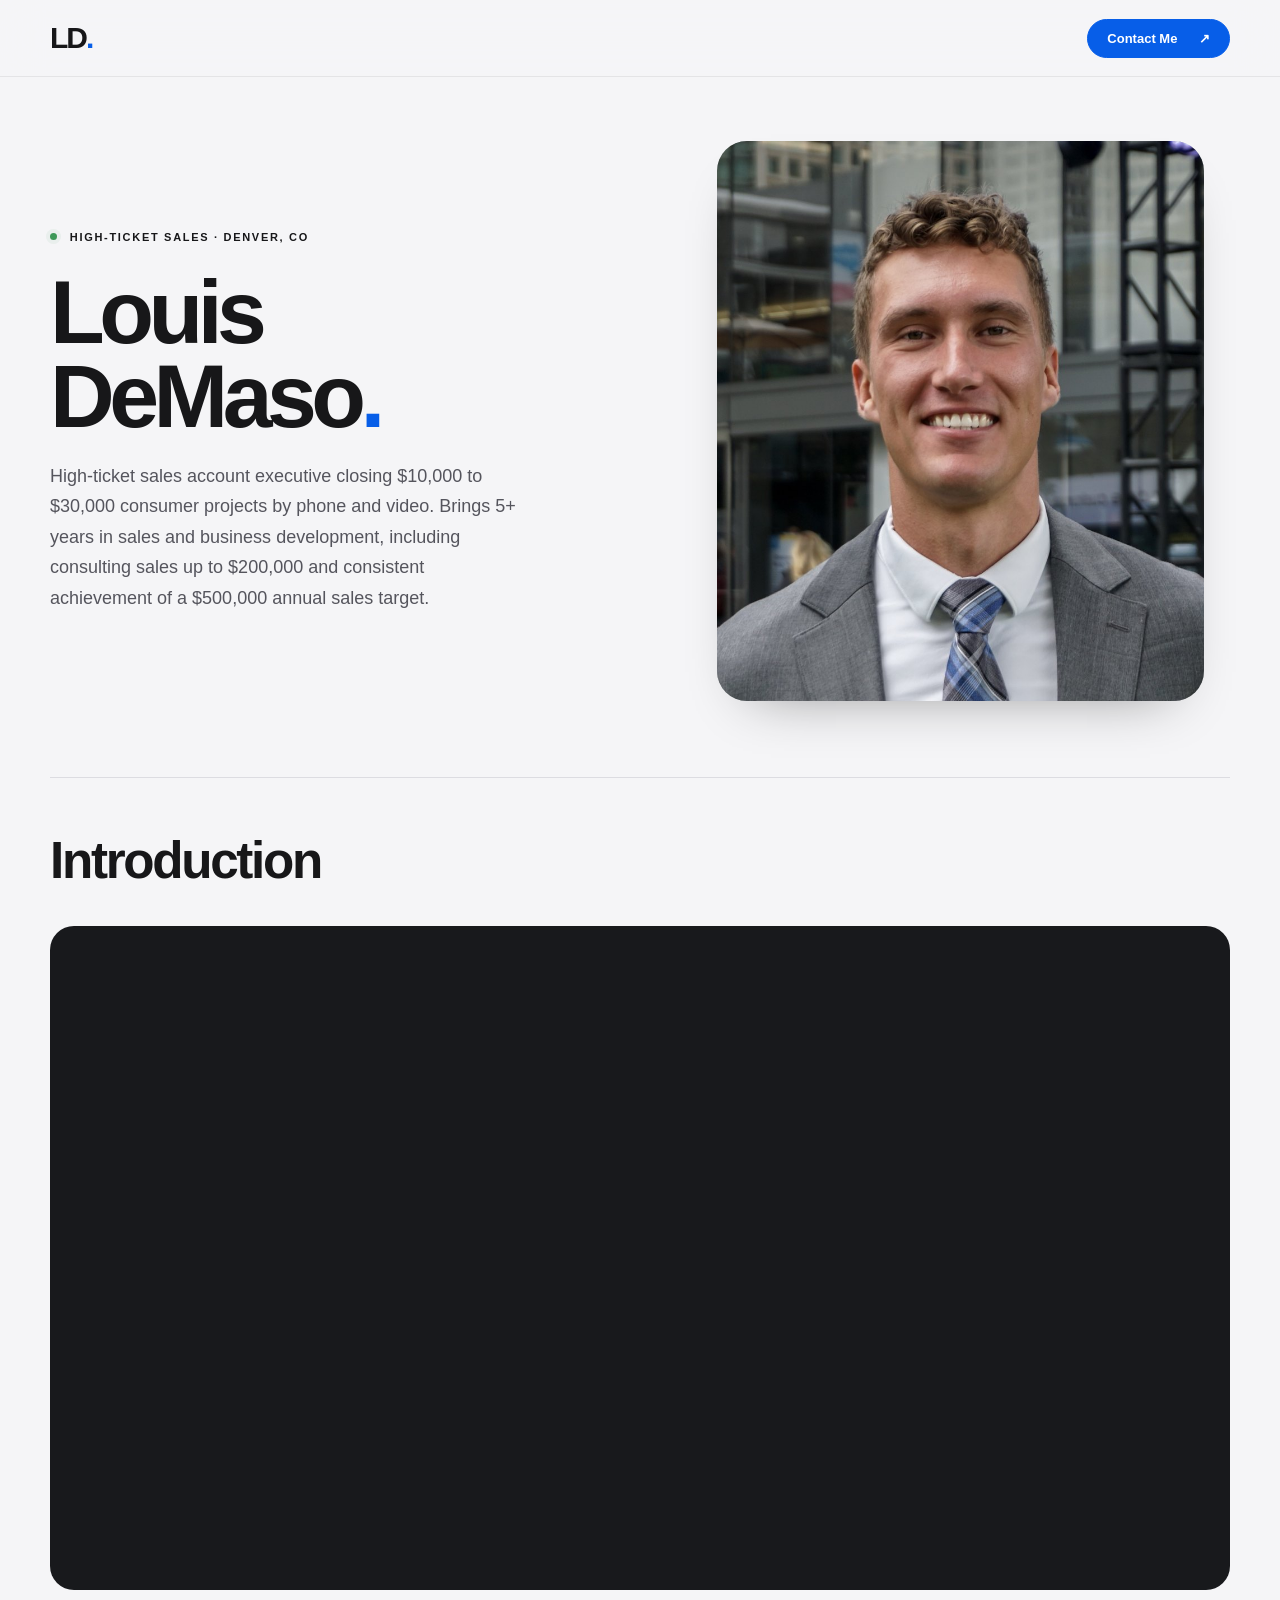
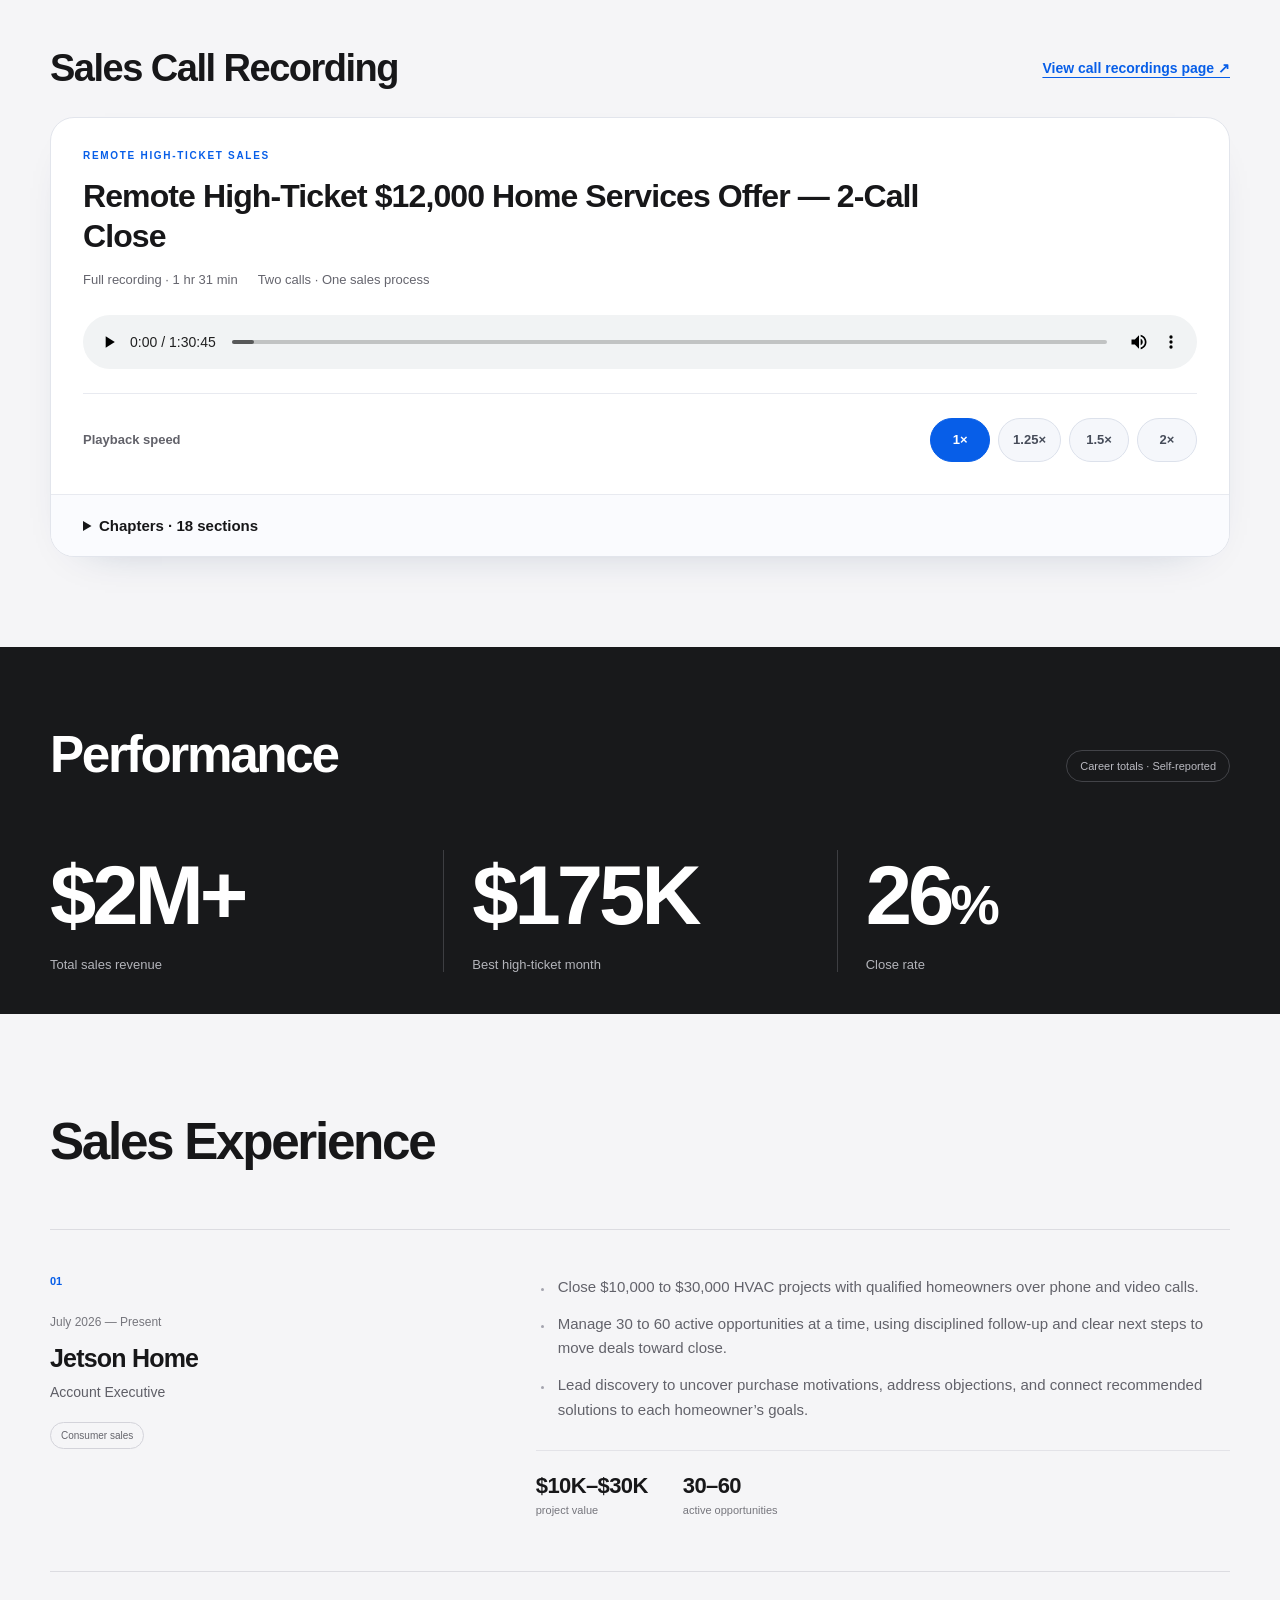
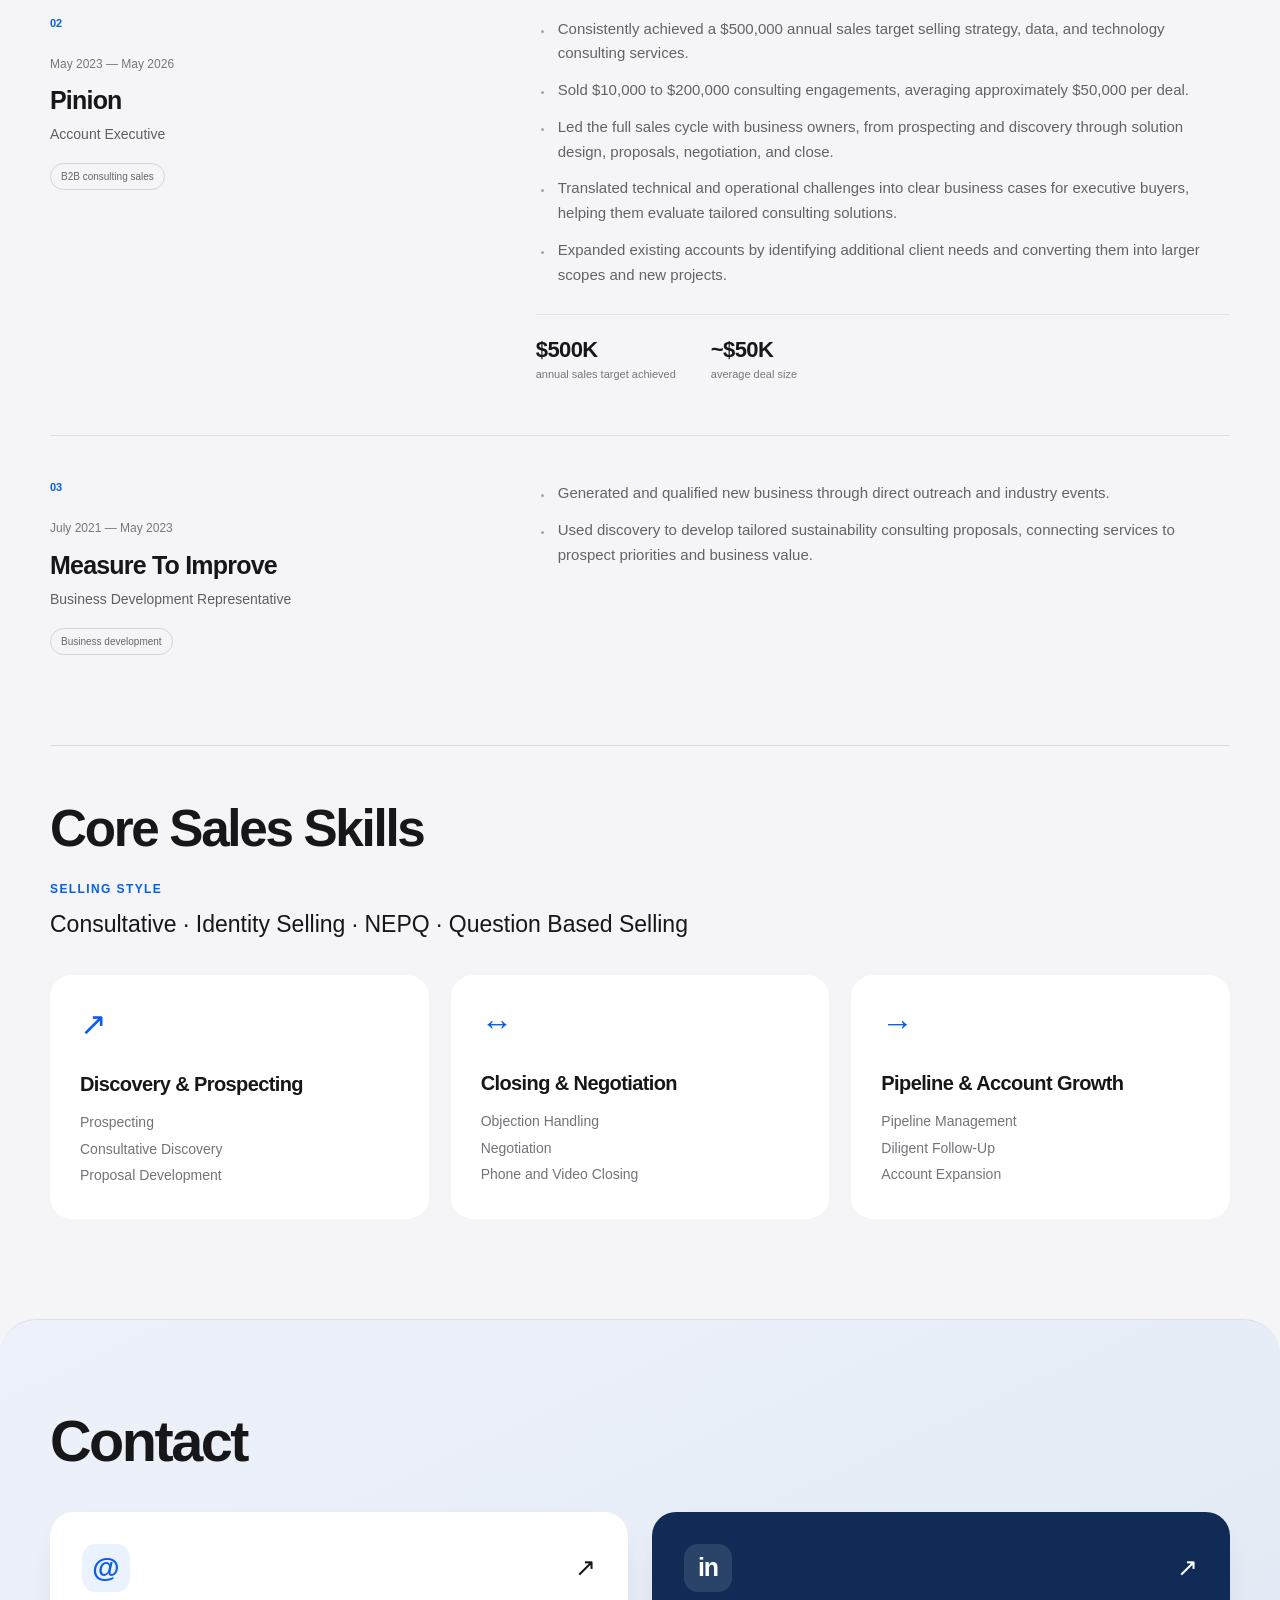
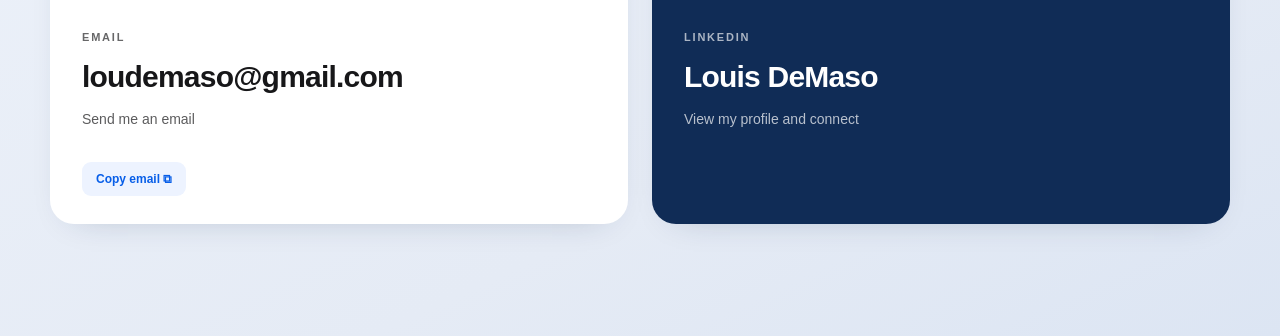
==== commit fd44635d: "Refresh main resume player cache for collapsed chapters" ====
--- a/index.html
+++ b/index.html
@@ -7,7 +7,7 @@
 <meta name="description" content="Meet Louis DeMaso. Consultative sales, full-cycle deal ownership, and high-ticket closing. Based in Denver, Colorado.">
 <meta property="og:title" content="Louis DeMaso — High-Ticket Sales"><meta property="og:description" content="Explore Louis DeMaso’s sales experience, skills, and video introduction."><meta property="og:type" content="website">
 <link rel="icon" href="assets/favicon.svg" type="image/svg+xml"><link rel="stylesheet" href="styles.css?v=20261109-chapters">
-<script src="call-recording.js?v=20261109-chapters" defer></script>
+<script src="call-recording.js?v=20261109-collapsed" defer></script>
 <script src="script.js?v=20261109-chapters" defer></script>
 </head>
 <body>
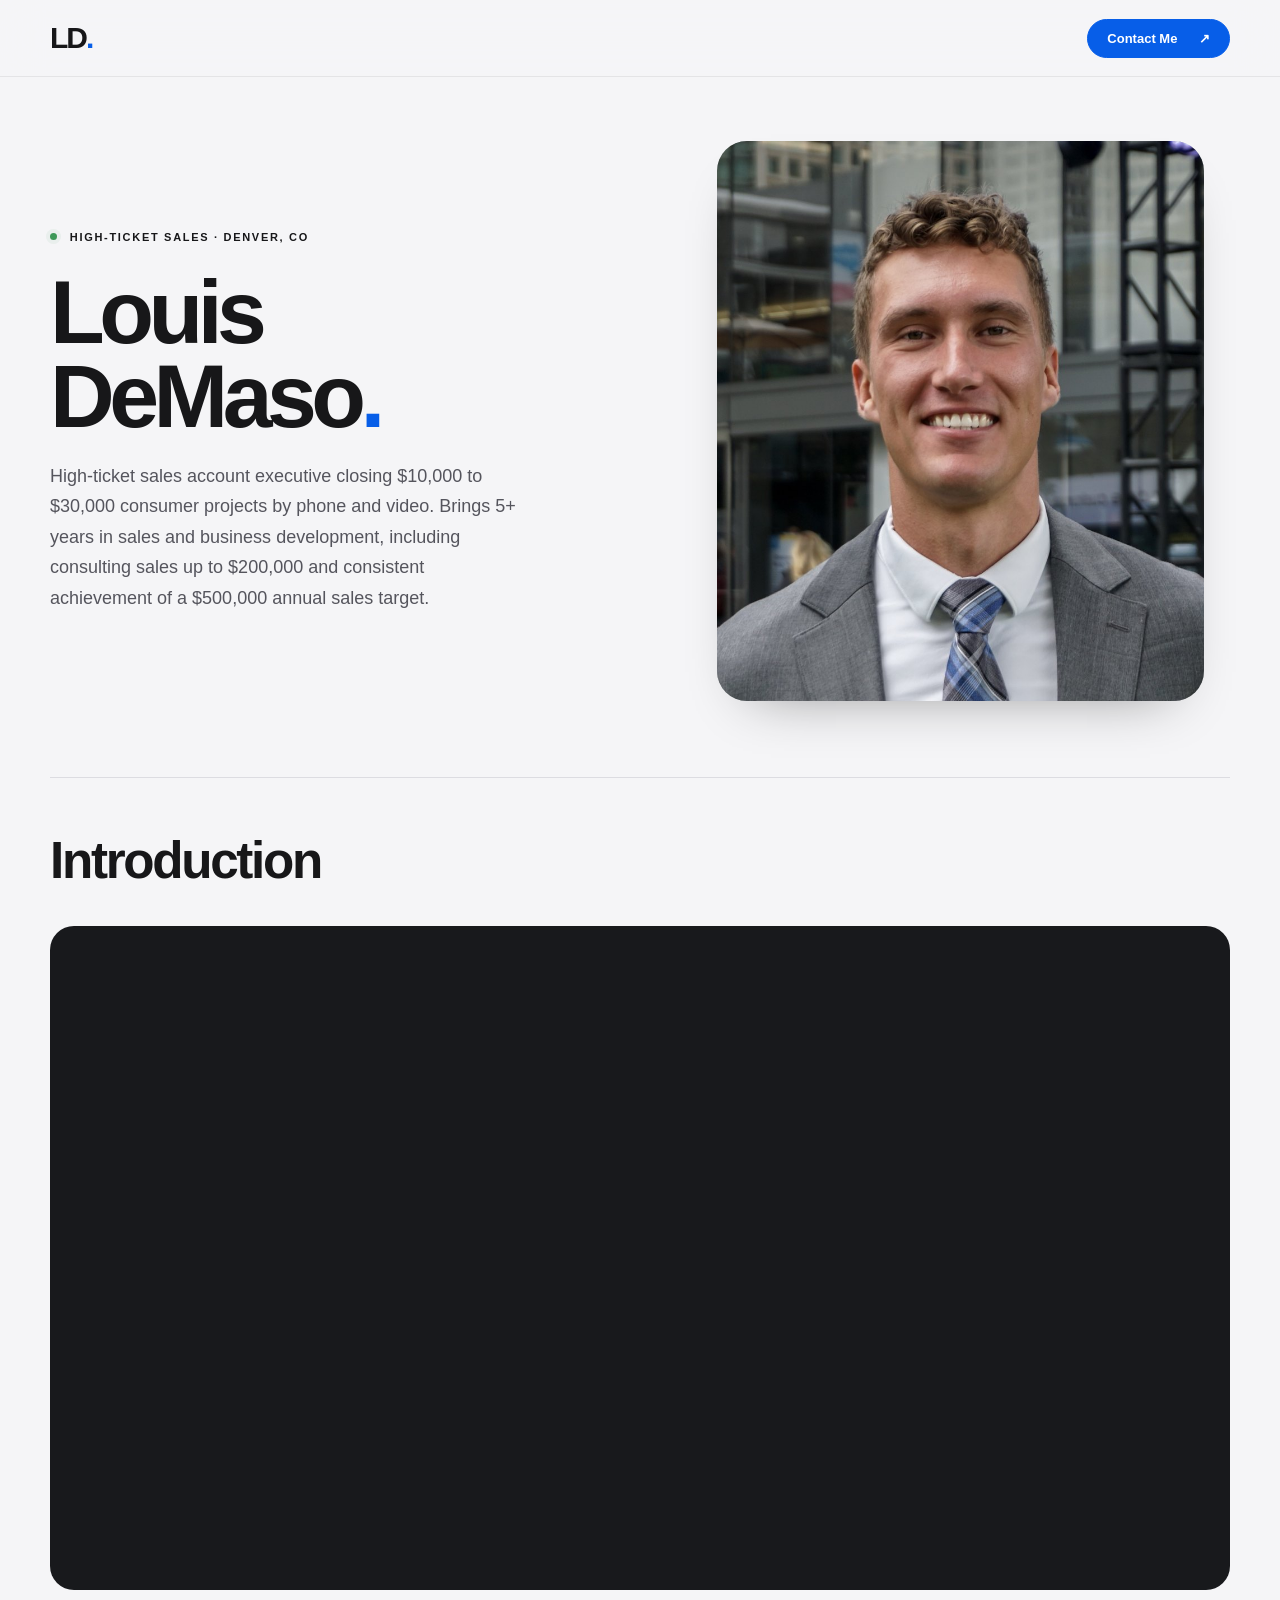
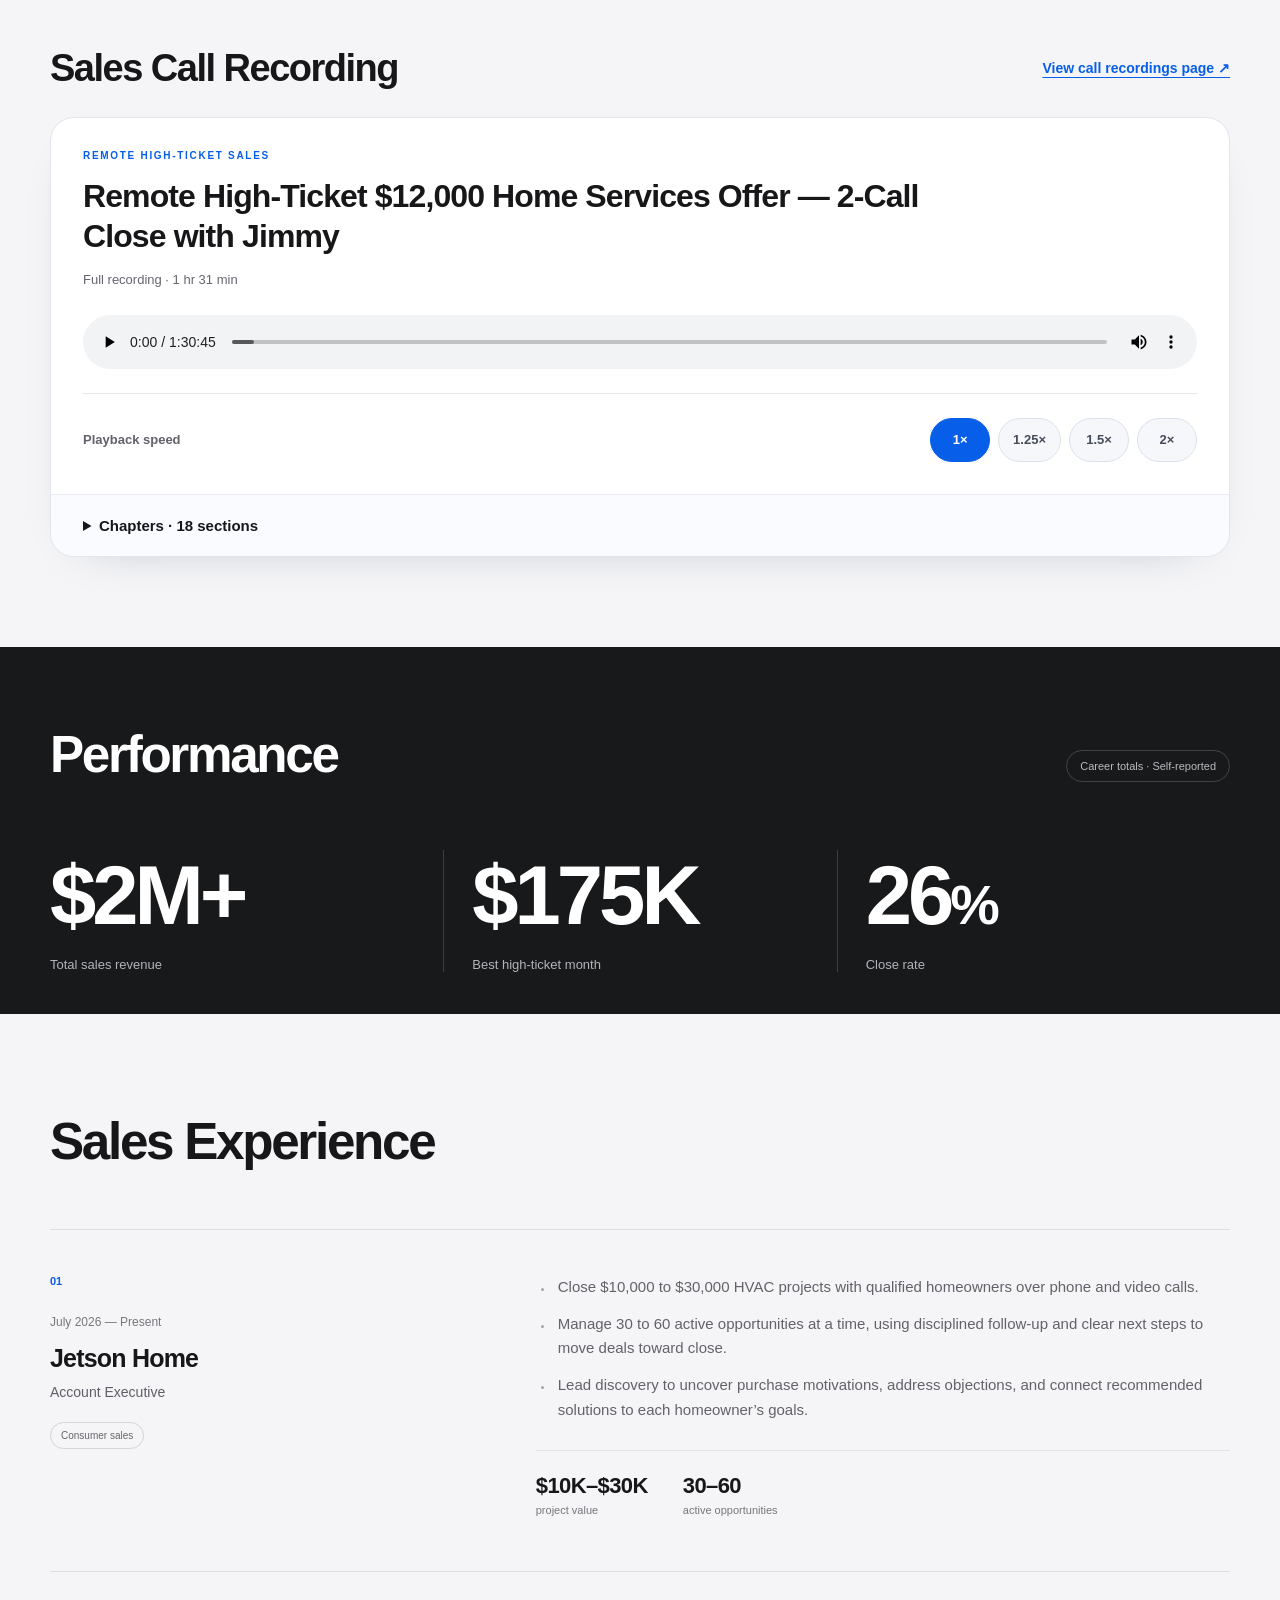
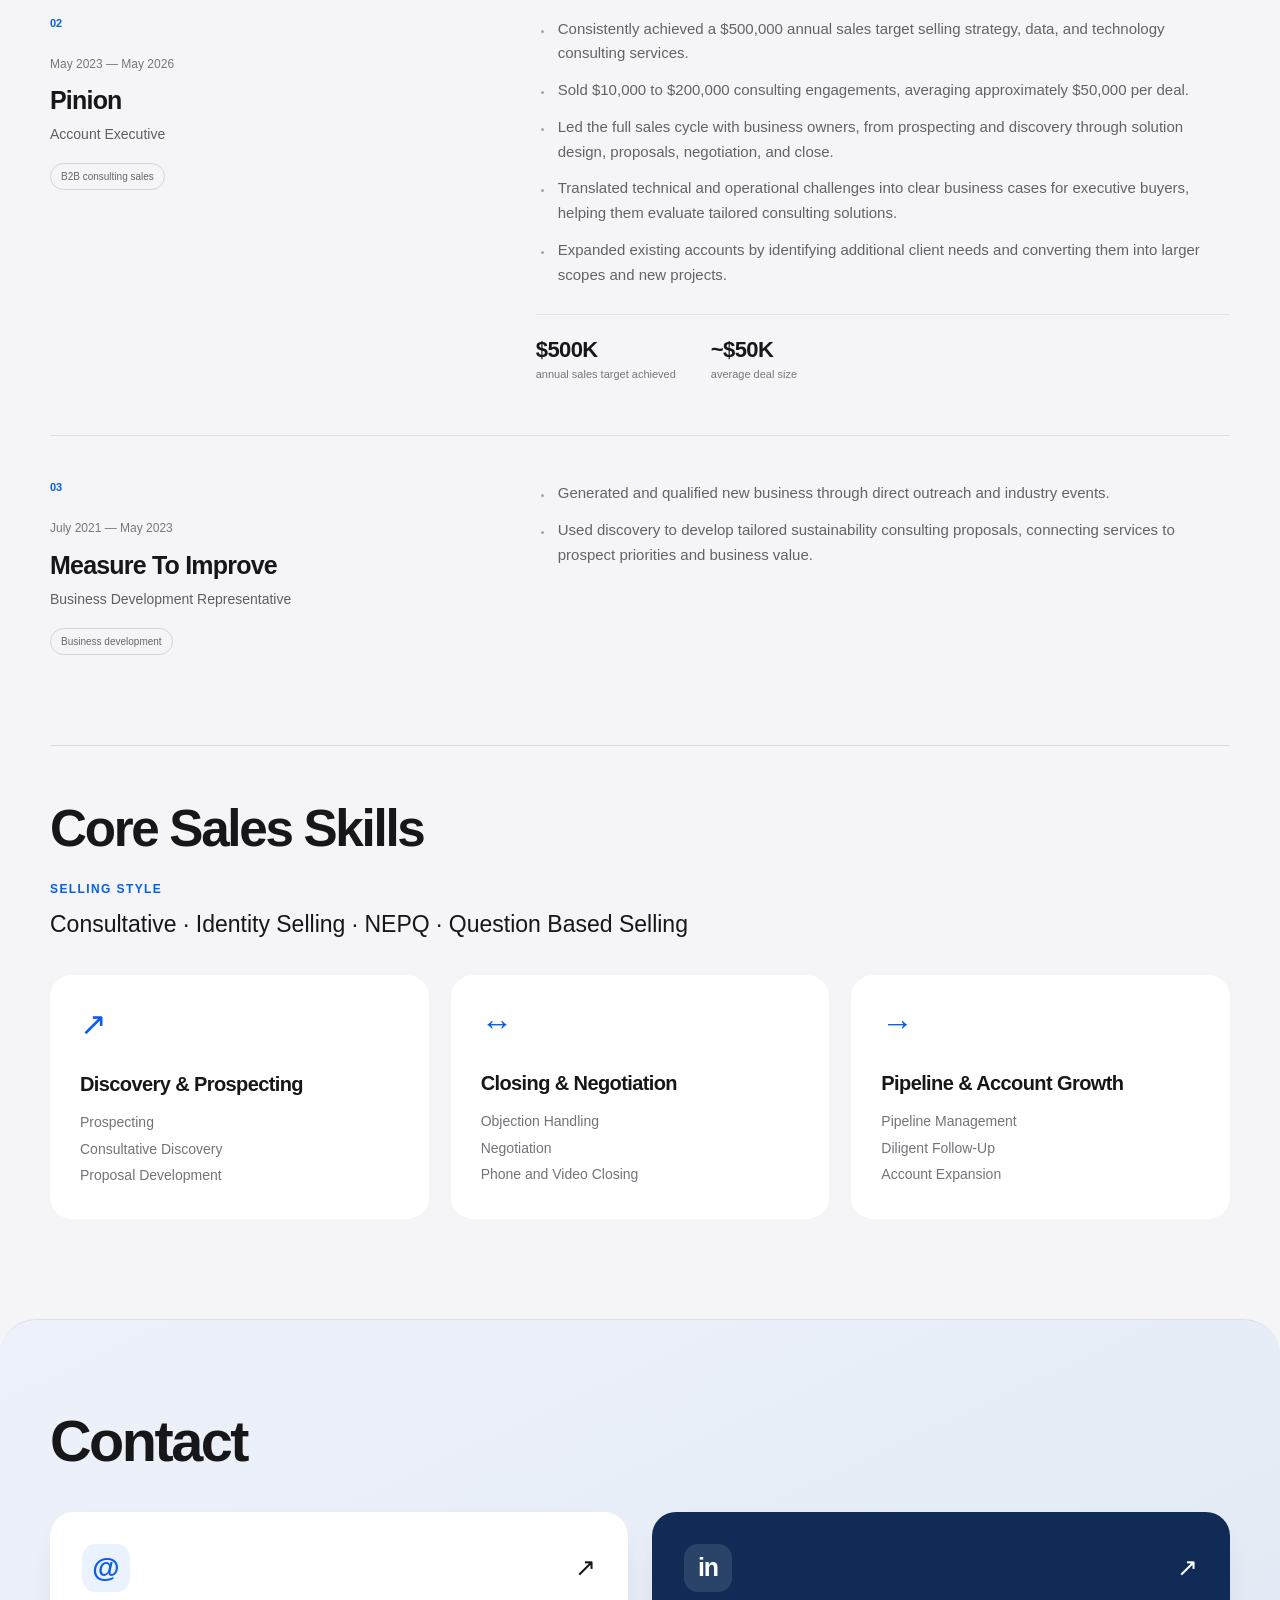
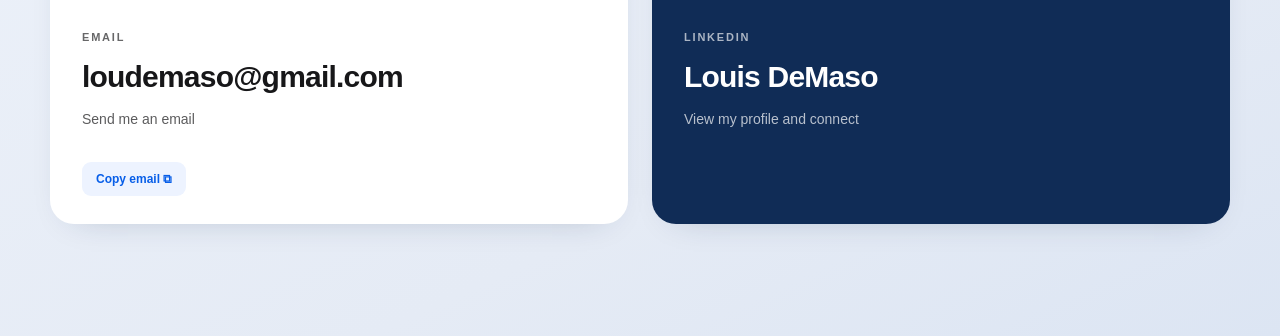
==== commit edeaf963: "Clarify sales call titles and Alan outcome" ====
--- a/index.html
+++ b/index.html
@@ -6,8 +6,8 @@
 <title>Louis DeMaso — High-Ticket Sales</title>
 <meta name="description" content="Meet Louis DeMaso. Consultative sales, full-cycle deal ownership, and high-ticket closing. Based in Denver, Colorado.">
 <meta property="og:title" content="Louis DeMaso — High-Ticket Sales"><meta property="og:description" content="Explore Louis DeMaso’s sales experience, skills, and video introduction."><meta property="og:type" content="website">
-<link rel="icon" href="assets/favicon.svg" type="image/svg+xml"><link rel="stylesheet" href="styles.css?v=20261109-chapters">
-<script src="call-recording.js?v=20261109-collapsed" defer></script>
+<link rel="icon" href="assets/favicon.svg" type="image/svg+xml"><link rel="stylesheet" href="styles.css?v=20261124-outcome">
+<script src="call-recording.js?v=20261124-names" defer></script>
 <script src="script.js?v=20261109-chapters" defer></script>
 </head>
 <body>
@@ -22,7 +22,7 @@
 
 <section class="call-section wrap" id="call-recording" aria-labelledby="call-title">
 <div class="section-top"><h2 id="call-title">Sales Call Recording</h2><a class="recordings-link" href="call-recordings.html">View call recordings page <span aria-hidden="true">↗</span></a></div>
-<div data-call-recording></div><noscript><p>Remote High-Ticket $12,000 Home Services Offer — 2-Call Close</p><audio controls preload="metadata" src="assets/sales-call.mp3">Your browser does not support audio playback.</audio><p>Enable JavaScript to use the chapter and speed controls.</p></noscript>
+<div data-call-recording></div><noscript><p>Remote High-Ticket $12,000 Home Services Offer — 2-Call Close with Jimmy</p><audio controls preload="metadata" src="assets/sales-call.mp3">Your browser does not support audio playback.</audio><p>Enable JavaScript to use the chapter and speed controls.</p></noscript>
 </section>
 <section class="performance-section" aria-labelledby="performance-title"><div class="wrap"><div class="section-top"><div><h2 id="performance-title">Performance</h2></div><span class="source-pill">Career totals · Self-reported</span></div><div class="metrics"><div class="metric"><span class="metric-value">$2M+</span><h3>Total sales revenue</h3></div><div class="metric"><span class="metric-value">$175K</span><h3>Best high-ticket month</h3></div><div class="metric"><span class="metric-value">26<span class="percent">%</span></span><h3>Close rate</h3></div></div></div></section>
 <section class="experience-section wrap" id="experience" aria-labelledby="experience-title"><div class="section-top"><div><h2 id="experience-title">Sales Experience</h2></div></div>
--- a/styles.css
+++ b/styles.css
@@ -50,7 +50,7 @@
 .call-player{background:#fff;border:1px solid #e2e5ec;border-radius:24px;padding:32px;box-shadow:0 16px 48px -38px #102c5670}
 .call-player audio{display:block;width:100%;height:54px;color-scheme:light}
 .call-speed-row{display:flex;align-items:center;justify-content:space-between;gap:20px;margin-top:24px;padding-top:24px;border-top:1px solid #e8eaf0}
-#call-speed-label{font-size:13px;font-weight:600;color:#62626a}
+.call-speed-row > span{font-size:13px;font-weight:600;color:#62626a}
 .call-speeds{display:flex;gap:8px;flex-wrap:wrap}
 .call-speeds button{min-width:60px;min-height:44px;padding:10px 14px;border:1px solid #dce1eb;border-radius:50px;background:#f5f7fb;color:#464c59;font-size:13px;font-weight:600;cursor:pointer;transition:background .2s,color .2s}
 .call-speeds button[aria-pressed="true"]{background:var(--blue);border-color:var(--blue);color:#fff}
@@ -67,4 +67,7 @@
 .call-chapters{border-top:1px solid #e8eaf0;padding:26px 32px 30px;background:#fafbfe}.chapters-heading{display:flex;align-items:baseline;justify-content:space-between;gap:20px;margin-bottom:20px}.chapters-heading h4{font-size:17px;margin:0;letter-spacing:-.3px}.chapters-heading p{font-size:12px;margin:0;color:var(--muted)}
 .chapter-group+.chapter-group{margin-top:22px}.chapter-group h5{font-size:10px;letter-spacing:1.5px;color:#5b6270;text-transform:uppercase;margin:0 0 10px}.chapter-list{list-style:none;margin:0;padding:0;display:grid;grid-template-columns:1fr 1fr;gap:7px 12px}.chapter-list li{min-width:0}.chapter-button{display:flex;align-items:flex-start;gap:14px;text-align:left;width:100%;border:1px solid #e0e5ef;border-radius:12px;background:white;padding:13px 15px;color:var(--ink);cursor:pointer;min-height:66px}.chapter-button:hover{border-color:var(--blue);background:#f0f5ff}.chapter-button[aria-current="true"]{border-color:var(--blue);background:#edf4ff;box-shadow:inset 3px 0 var(--blue)}.chapter-time{font-size:12px;font-weight:650;color:var(--blue);font-variant-numeric:tabular-nums;min-width:49px;line-height:1.6}.chapter-copy{display:block;min-width:0}.chapter-name{display:block;font-size:13px;font-weight:650;line-height:1.5}.chapter-detail{display:block;color:#6c7280;font-size:12px;line-height:1.5;margin-top:2px}
 .recordings-main{padding-top:66px;padding-bottom:65px}.recordings-heading{margin-bottom:38px}.recordings-heading .eyebrow{color:var(--blue);margin-bottom:20px}.recordings-heading h1{font-size:clamp(48px,6vw,78px);letter-spacing:-3.5px;line-height:1.05;margin-bottom:22px}.recordings-intro{color:#626269;max-width:620px;font-size:17px;margin:0}.recordings-close{text-align:center;padding:42px 20px 0}.recordings-close p{color:#626269;font-size:14px;margin:0 0 20px}
+.recordings-main #alan-call{margin-top:32px}
 @media(max-width:700px){.call-section .section-top{display:flex;align-items:flex-start;flex-direction:column;gap:14px}.recordings-link{font-size:13px}.recording-summary{padding:24px 20px 0}.recording-summary h3{font-size:24px}.recording-card .call-player{padding:20px 16px 24px}.recording-card{border-radius:20px}.call-chapters{padding:22px 16px}.chapters-heading{display:block;margin-bottom:18px}.chapters-heading p{margin-top:6px}.chapter-list{grid-template-columns:1fr}.chapter-button{min-height:62px;padding:12px}.recordings-main{padding-top:38px;padding-bottom:42px}.recordings-heading h1{font-size:49px;letter-spacing:-2.5px}.recordings-intro{font-size:15px}.recordings-main~.nav-cta{font-size:11px}}
+
+.recording-subtitle{font-size:16px;line-height:1.5;color:#505762;margin:10px 0 0}
